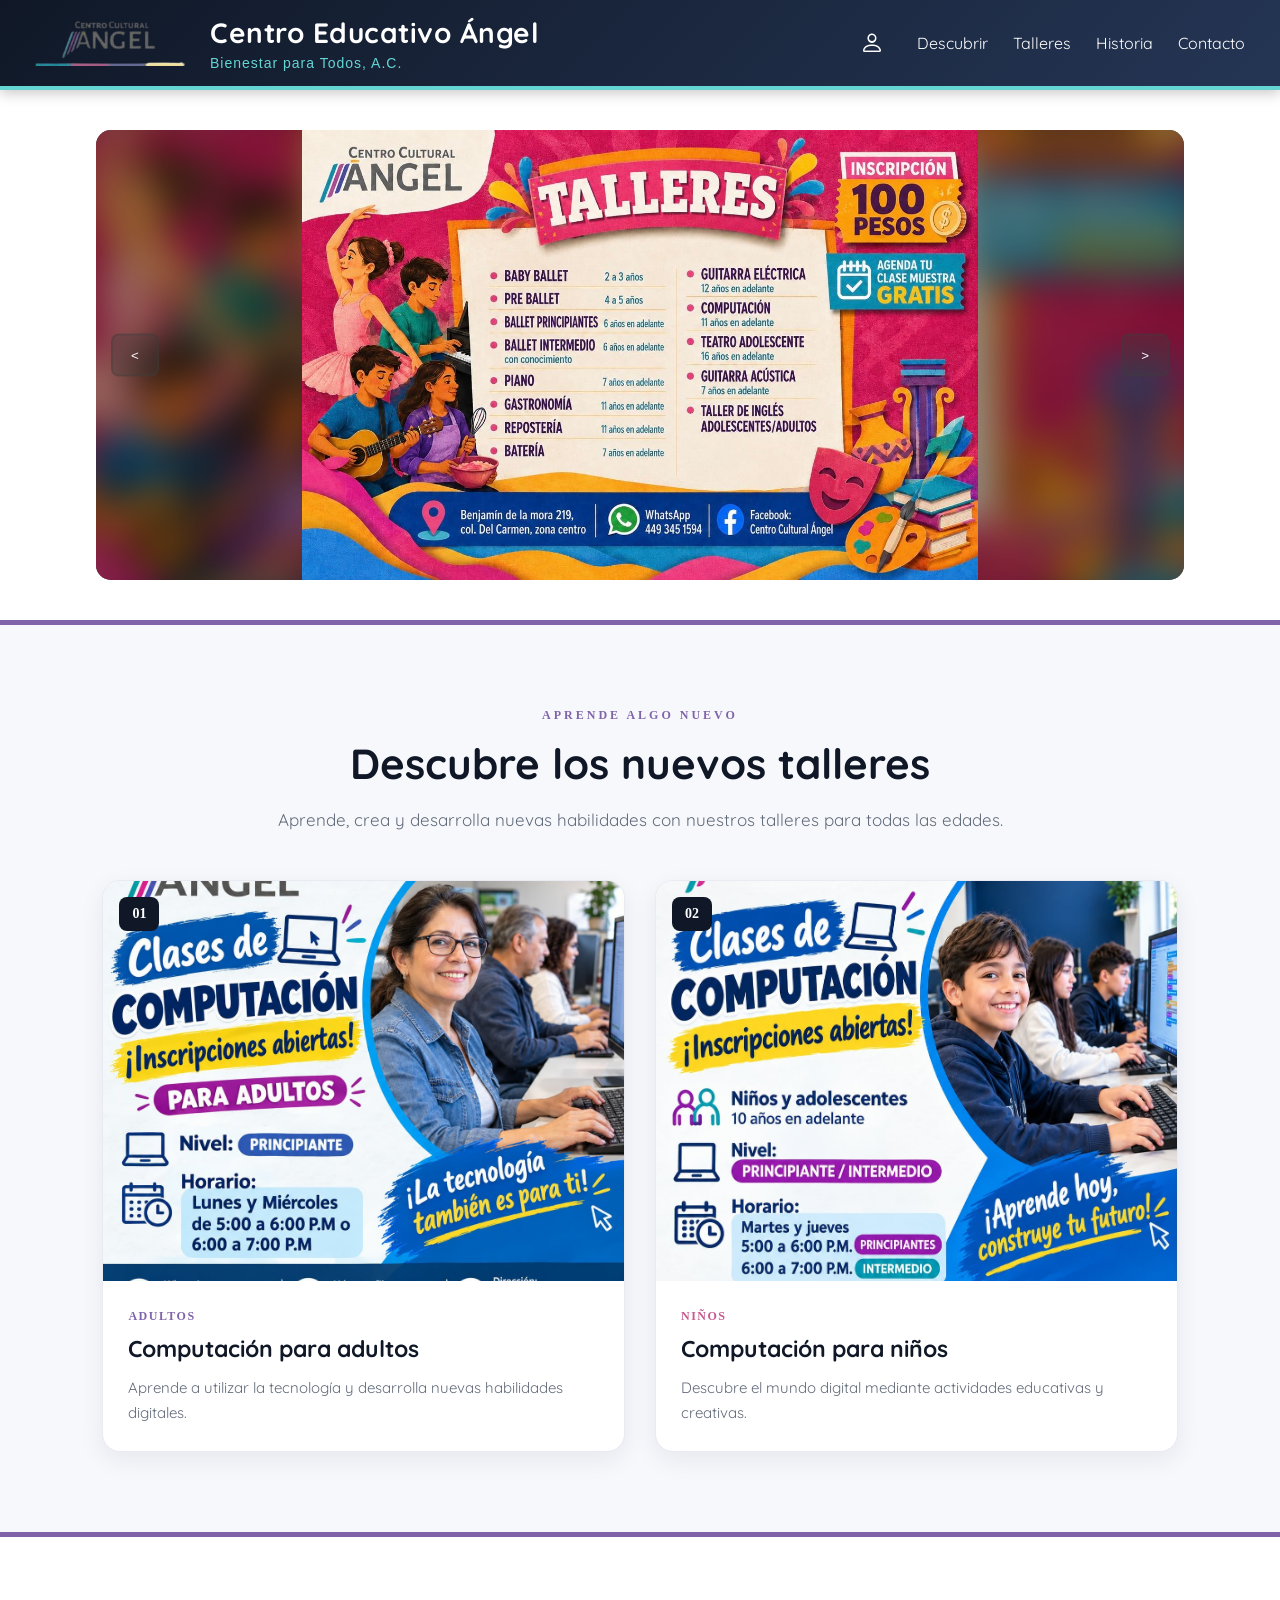
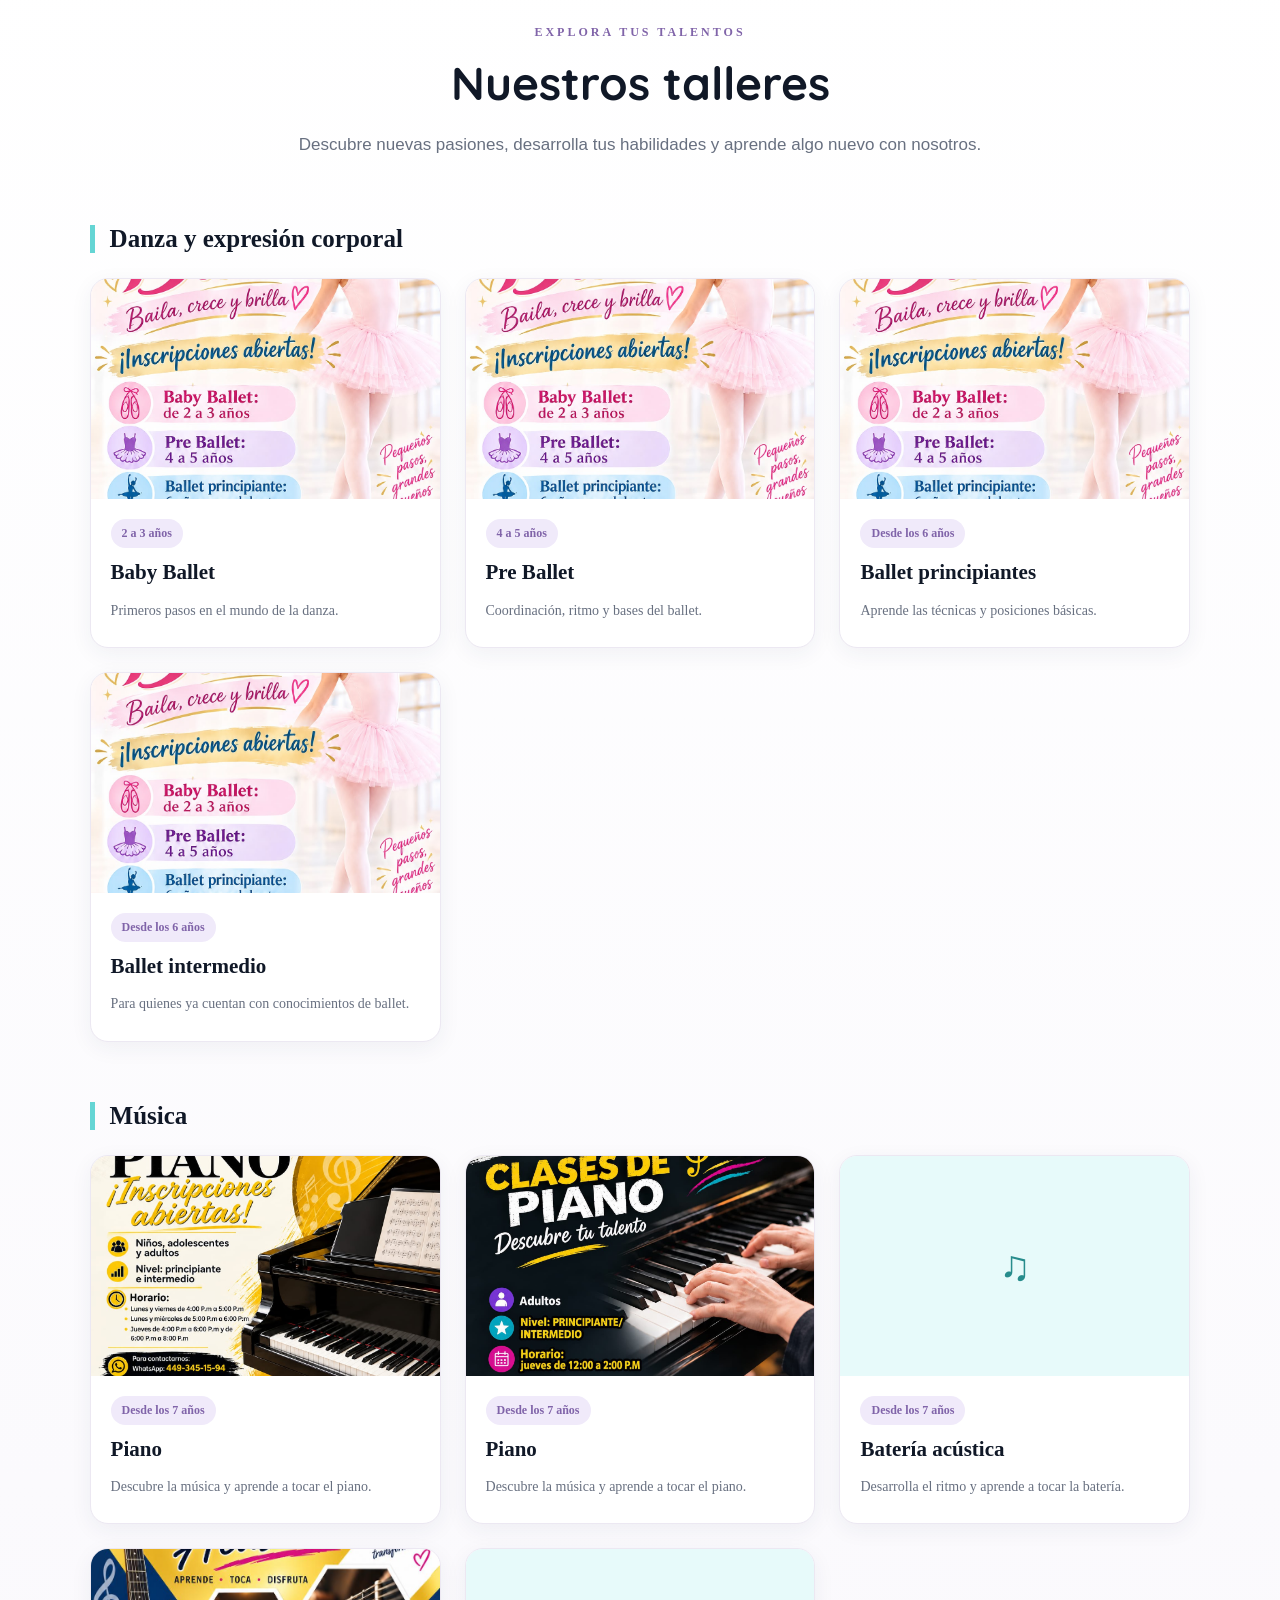
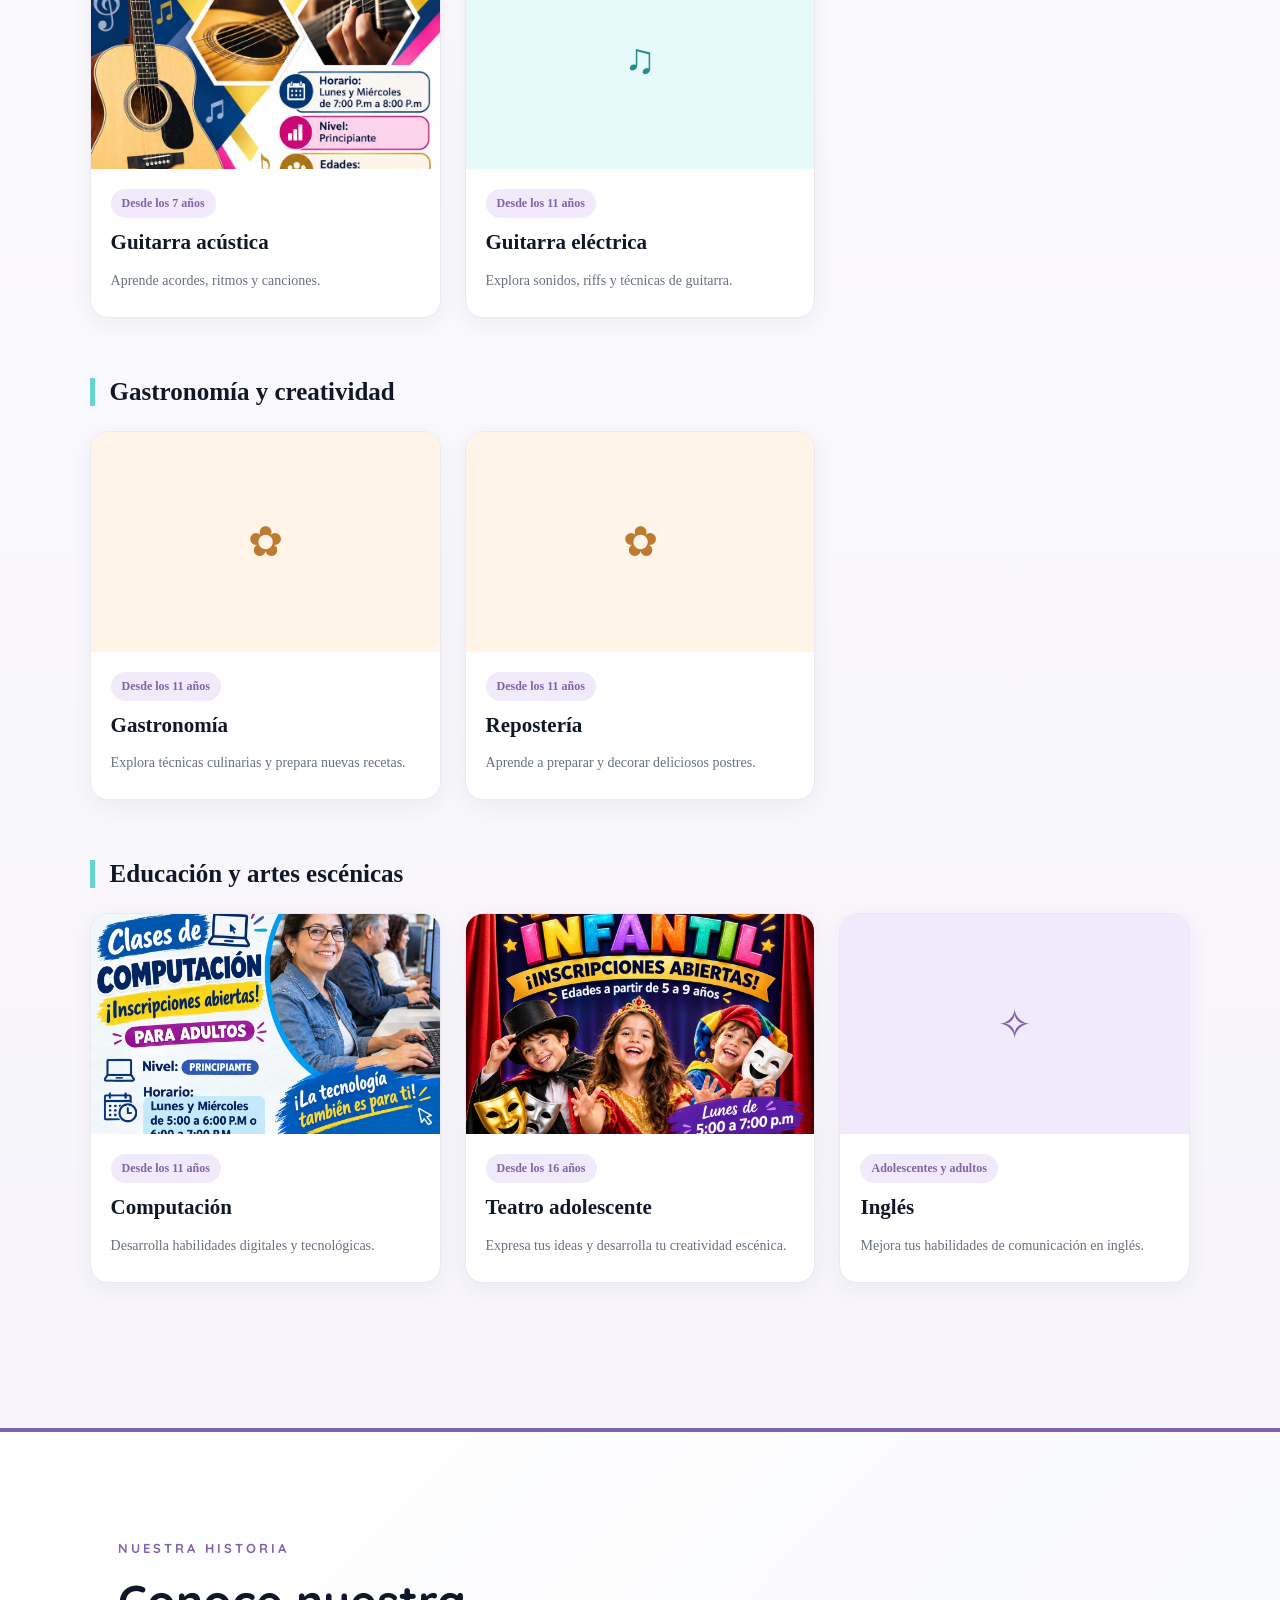
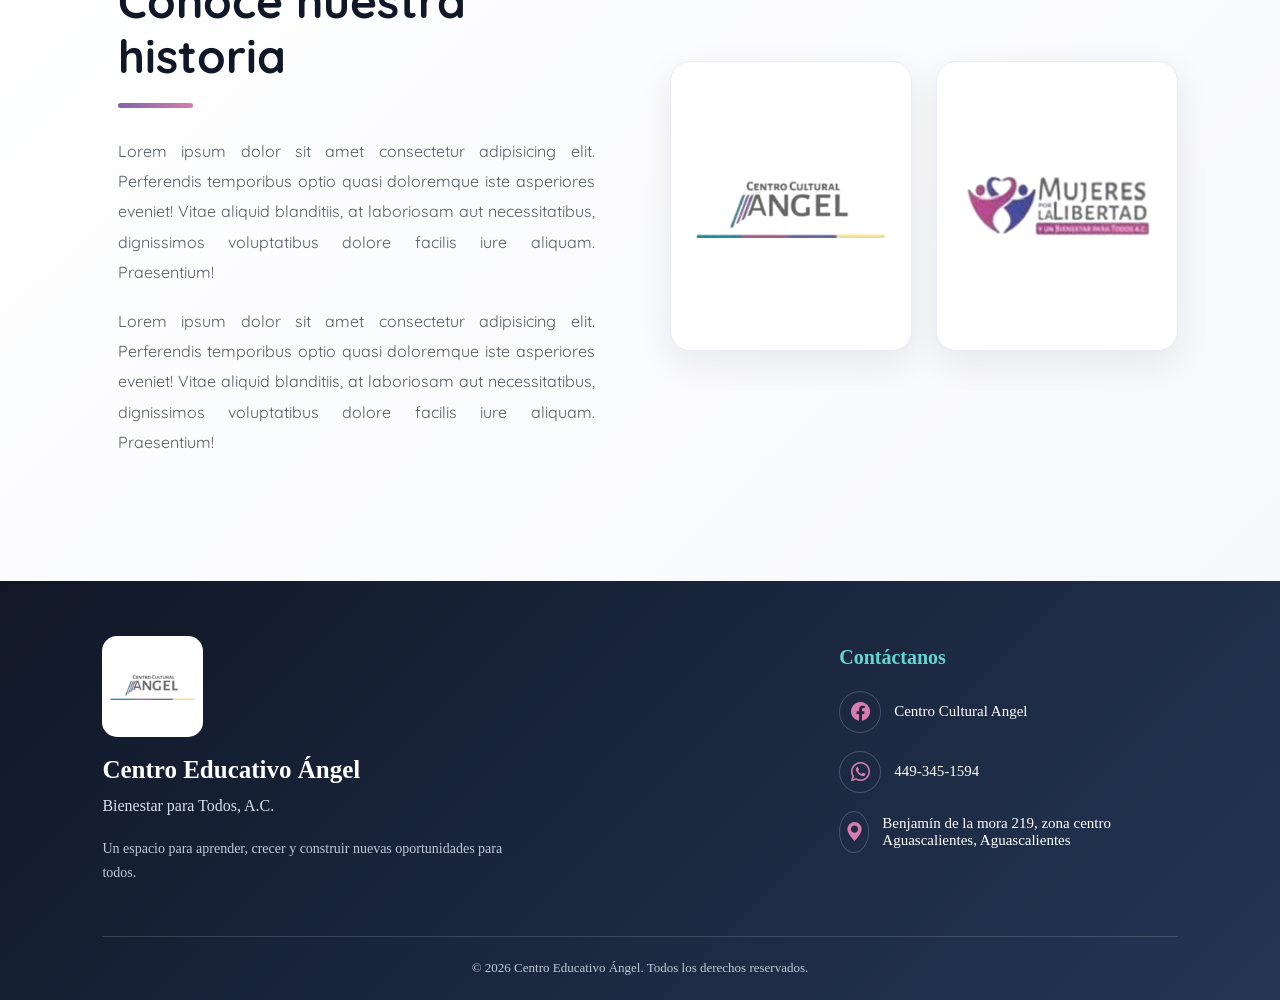
==== index.html @ 36d7d057 "Add files via upload" ====
<!DOCTYPE html>
<html lang="es">

<head>
    <meta charset="UTF-8">
    <meta name="viewport" content="width=device-width, initial-scale=1.0">

    <link rel="stylesheet" href="./styles/style.css">

    <!-- Fuente Quicksand -->
    <link rel="preconnect" href="https://fonts.googleapis.com">
    <link rel="preconnect" href="https://fonts.gstatic.com" crossorigin>
    <link href="https://fonts.googleapis.com/css2?family=Quicksand:wght@300..700&display=swap" rel="stylesheet">

    <!-- Icono de pestaña -->
    <link rel="icon" type="image/png" href="./assets/img/logo_1_ccarb.png">

    <!-- Bootstrap Icons -->
    <link rel="stylesheet" href="https://cdn.jsdelivr.net/npm/bootstrap-icons@1.11.3/font/bootstrap-icons.min.css">

    <title>Home</title>
</head>

<body>

    <!-- HEADER -->
    <header class="header">

        <!-- LOGO -->
        <div class="header-logo">
            <a href="#inicio">
                <img
                    src="./assets/img/logo_1_ccarb.png"
                    class="logo2"
                    alt="Logo Centro Educativo Ángel"
                >
            </a>
        </div>
        <div class="header-text">
            <h1>Centro Educativo Ángel</h1>
            <p>Bienestar para Todos, A.C.</p>
        </div>

        <!-- OPCIONES DEL HEADER -->
        <div class="options">

            <!-- MENÚ DE USUARIO -->
            <div class="user-menu">

                <a href="#" class="user-icon" aria-label="Menú de usuario">
                    <i class="bi bi-person"></i>
                </a>

                <div class="user-dropdown">
                    <b>¡Usa una sola cuenta!</b>

                    <p>
                        Accede a más información sobre futuros eventos y talleres.
                    </p>

                    <a href="./templates/login.html" class="user-btn">
                        Iniciar sesión
                    </a>

                    <a href="./templates/registro.html" class="user-btn register-btn">
                        Crear cuenta
                    </a>
                </div>

            </div>

            <!-- BOTÓN DEL MENÚ HAMBURGUESA -->
            <button
                class="menu-toggle"
                type="button"
                aria-label="Abrir menú"
                aria-expanded="false"
                aria-controls="nav-links"
            >
                <i class="bi bi-list"></i>
            </button>

            <!-- ENLACES DE NAVEGACIÓN -->
            <nav class="nav-links" id="nav-links">
                <a class="a" href="#descubrir">Descubrir</a>
                <a class="a" href="#talleres">Talleres</a>
                <a class="a" href="#historia">Historia</a>
                <a class="a" href="#contacto">Contacto</a>
            </nav>

        </div>

    </header>

    <!-- CONTENIDO PRINCIPAL -->
    <main id="inicio">

        <!-- CARRUSEL DE IMÁGENES -->
        <section id="gallery" aria-label="Galería de imágenes">

            <div class="gallery-container">

                <figure class="gallery-item">
                    <img src="./assets/img/main.jpeg" alt="Imagen principal">
                </figure>

                <figure class="gallery-item">
                    <img src="./assets/img/evento.jpeg" alt="Evento del Centro Educativo Ángel">
                </figure>

            </div>

            <!-- BOTONES DEL CARRUSEL -->
            <nav class="gallery-navigation" aria-label="Navegación del carrusel">
                <button class="nav-button prev-button" type="button" aria-label="Imagen anterior">
                    &lt;
                </button>

                <button class="nav-button next-button" type="button" aria-label="Imagen siguiente">
                    &gt;
                </button>
            </nav>
        </section>
        <!-- ====== DESCUBRIR ===== -->
        <section id="descubrir" class="talleres">
            <div class="talleres-header">
                <span class="talleres-etiqueta">APRENDE ALGO NUEVO</span>
                <h1>Descubre los nuevos talleres</h1>
                <p>
                    Aprende, crea y desarrolla nuevas habilidades
                    con nuestros talleres para todas las edades.
                </p>
            </div>

            <div class="talleres-container">

                <article class="taller-card">
                    <div class="taller-imagen">
                        <img
                            src="./assets/img/computacion_a.jpeg"
                            alt="Taller de computación para adultos"
                        >
                        <span class="taller-numero">01</span>
                    </div>

                    <div class="taller-info">
                        <span class="taller-categoria adultos">ADULTOS</span>
                        <h2>Computación para adultos</h2>
                        <p>
                            Aprende a utilizar la tecnología
                            y desarrolla nuevas habilidades digitales.
                        </p>
                    </div>
                </article>

                <article class="taller-card">
                    <div class="taller-imagen">
                        <img
                            src="./assets/img/computacion_n.jpeg"
                            alt="Taller de computación para niños"
                        >
                        <span class="taller-numero">02</span>
                    </div>

                    <div class="taller-info">
                        <span class="taller-categoria ninos">NIÑOS</span>
                        <h2>Computación para niños</h2>
                        <p>
                            Descubre el mundo digital mediante
                            actividades educativas y creativas.
                        </p>
                    </div>
                </article>

            </div>
        </section>


        
        <section id="talleres" class="seccion-talleres">

            <div class="talleres-titulo">
                <span class="talleres-etiqueta">EXPLORA TUS TALENTOS</span>
                <h1>Nuestros talleres</h1>
                <p>
                    Descubre nuevas pasiones, desarrolla tus habilidades
                    y aprende algo nuevo con nosotros.
                </p>
            </div>

            <!-- DANZA -->
            <div class="categoria-talleres">
                <h2 class="categoria-titulo">Danza y expresión corporal</h2>

                <div class="talleres-grid">

                    <article class="taller-item danza">
                        <img src="./assets/img/ballet.jpeg" alt="Ballet">
                        <span class="taller-edad">2 a 3 años</span>
                        <h3>Baby Ballet</h3>
                        <p>Primeros pasos en el mundo de la danza.</p>
                    </article>

                    <article class="taller-item danza">
                        <img src="./assets/img/ballet.jpeg" alt="Ballet">
                        <span class="taller-edad">4 a 5 años</span>
                        <h3>Pre Ballet</h3>
                        <p>Coordinación, ritmo y bases del ballet.</p>
                    </article>

                    <article class="taller-item danza">
                        <img src="./assets/img/ballet.jpeg" alt="Ballet">
                        <span class="taller-edad">Desde los 6 años</span>
                        <h3>Ballet principiantes</h3>
                        <p>Aprende las técnicas y posiciones básicas.</p>
                    </article>

                    <article class="taller-item danza">
                        <img src="./assets/img/ballet.jpeg" alt="Ballet">
                        <span class="taller-edad">Desde los 6 años</span>
                        <h3>Ballet intermedio</h3>
                        <p>Para quienes ya cuentan con conocimientos de ballet.</p>
                    </article>

                </div>
            </div>

            <!-- MÚSICA -->
            <div class="categoria-talleres">
                <h2 class="categoria-titulo">Música</h2>

                <div class="talleres-grid">

                    <article class="taller-item musica">
                        <img src="./assets/img/piano.jpeg" alt="Piano niños">
                        <span class="taller-edad">Desde los 7 años</span>
                        <h3>Piano</h3>
                        <p>Descubre la música y aprende a tocar el piano.</p>
                    </article>

                    <article class="taller-item musica">
                        <img src="./assets/img/piano_a.jpeg" alt="Piano adultos">
                        <span class="taller-edad">Desde los 7 años</span>
                        <h3>Piano</h3>
                        <p>Descubre la música y aprende a tocar el piano.</p>
                    </article>

                    <article class="taller-item musica">
                        <span class="taller-icono">♫</span>
                        <span class="taller-edad">Desde los 7 años</span>
                        <h3>Batería acústica</h3>
                        <p>Desarrolla el ritmo y aprende a tocar la batería.</p>
                    </article>

                    <article class="taller-item musica">
                        <img src="./assets/img/guitarra_A.jpeg" alt="">
                        <span class="taller-edad">Desde los 7 años</span>
                        <h3>Guitarra acústica</h3>
                        <p>Aprende acordes, ritmos y canciones.</p>
                    </article>

                    <article class="taller-item musica">
                        <span class="taller-icono">♫</span>
                        <span class="taller-edad">Desde los 11 años</span>
                        <h3>Guitarra eléctrica</h3>
                        <p>Explora sonidos, riffs y técnicas de guitarra.</p>
                    </article>

                </div>
            </div>

            <!-- GASTRONOMÍA -->
            <div class="categoria-talleres">
                <h2 class="categoria-titulo">Gastronomía y creatividad</h2>

                <div class="talleres-grid">

                    <article class="taller-item gastronomia">
                        <span class="taller-icono">✿</span>
                        <span class="taller-edad">Desde los 11 años</span>
                        <h3>Gastronomía</h3>
                        <p>Explora técnicas culinarias y prepara nuevas recetas.</p>
                    </article>

                    <article class="taller-item gastronomia">
                        <span class="taller-icono">✿</span>
                        <span class="taller-edad">Desde los 11 años</span>
                        <h3>Repostería</h3>
                        <p>Aprende a preparar y decorar deliciosos postres.</p>
                    </article>

                </div>
            </div>

            <!-- EDUCACIÓN Y ARTES ESCÉNICAS -->
            <div class="categoria-talleres">
                <h2 class="categoria-titulo">Educación y artes escénicas</h2>

                <div class="talleres-grid">

                    <article class="taller-item educacion">
                        <img src="./assets/img/computacion_a.jpeg" alt="">
                        <span class="taller-edad">Desde los 11 años</span>
                        <h3>Computación</h3>
                        <p>Desarrolla habilidades digitales y tecnológicas.</p>
                    </article>

                    <article class="taller-item educacion">
                        <img src="./assets/img/teatro_i.jpeg" alt="">
                        <span class="taller-edad">Desde los 16 años</span>
                        <h3>Teatro adolescente</h3>
                        <p>Expresa tus ideas y desarrolla tu creatividad escénica.</p>
                    </article>

                    <article class="taller-item educacion">
                        <span class="taller-icono">✧</span>
                        <span class="taller-edad">Adolescentes y adultos</span>
                        <h3>Inglés</h3>
                        <p>Mejora tus habilidades de comunicación en inglés.</p>
                    </article>

                </div>
            </div>

        </section>


                <!-- ====== HISTORIA ====== -->
        <section id="historia" class="historia">

            <div class="texto_historia">
                <span class="historia-etiqueta">NUESTRA HISTORIA</span>

                <h1>Conoce nuestra historia</h1>

                <p>
                    Lorem ipsum dolor sit amet consectetur adipisicing elit. 
                    Perferendis temporibus optio quasi doloremque iste asperiores eveniet! 
                    Vitae aliquid blanditiis, at laboriosam aut necessitatibus, dignissimos
                    voluptatibus dolore facilis iure aliquam. Praesentium!
                </p>

                <p>
                    Lorem ipsum dolor sit amet consectetur adipisicing elit. 
                    Perferendis temporibus optio quasi doloremque iste asperiores eveniet! 
                    Vitae aliquid blanditiis, at laboriosam aut necessitatibus, dignissimos
                    voluptatibus dolore facilis iure aliquam. Praesentium!
                </p>
            </div>

            <div class="imagenes_historia">
                <div class="historia-logo">
                    <img
                        src="./assets/img/logo_1_ccarb.png"
                        alt="Logotipo del Centro Educativo Ángel"
                    >
                </div>

                <div class="historia-logo">
                    <img
                        src="./assets/img/logo_2_ccarb.png"
                        alt="Segundo logotipo de la institución"
                    >
                </div>
            </div>

        </section>


    </main>

    <!-- ====== FOOTER / CONTACTO ====== -->
    <footer id="contacto" class="footer">

        <div class="footer-contenido">

            <!-- Información -->
            <div class="footer-info">
                <img
                    src="./assets/img/logo_1_ccarb.png"
                    alt="Logo Centro Educativo Ángel"
                    class="footer-logo"
                >

                <h2>Centro Educativo Ángel</h2>
                <p>Bienestar para Todos, A.C.</p>

                <p class="footer-descripcion">
                    Un espacio para aprender, crecer y construir
                    nuevas oportunidades para todos.
                </p>
            </div>

            <!-- Contacto -->
            <div class="footer-contacto">
                <h3>Contáctanos</h3>

                <a
                    href="https://www.facebook.com/profile.php?id=61572969947169"
                    target="_blank"
                    rel="noopener noreferrer"
                    class="footer-enlace"
                    aria-label="Facebook"
                >
                    <i class="bi bi-facebook"></i>
                    <span>Centro Cultural Angel</span>
                </a>

                <a
                    href="https://wa.me/524493451594"
                    target="_blank"
                    rel="noopener noreferrer"
                    class="footer-enlace"
                    aria-label="WhatsApp"
                >
                    <i class="bi bi-whatsapp"></i>
                    <span>449-345-1594</span>
                </a>

                <a
                    href="https://maps.app.goo.gl/JFkCZbtrLaKBmWuW6"
                    target="_blank"
                    rel="noopener noreferrer"
                    class="footer-enlace"
                    aria-label="Ubicación"
                >
                    <i class="bi bi-geo-alt-fill"></i>
                    <span>Benjamín de la mora 219, zona centro Aguascalientes, Aguascalientes</span>
                </a>
            </div>

        </div>

        <!-- Derechos reservados -->
        <div class="footer-inferior">
            <p>
                © 2026 Centro Educativo Ángel.
                Todos los derechos reservados.
            </p>
        </div>

    </footer>

    <script src="./js/main.js"></script>
</body>
</html>
---- styles/style.css ----
/* =========================
   RESET Y VARIABLES
========================= */
* {
    padding: 0;
    margin: 0;
}

:root {
    --azul-principal: #65d5d4;
    --blanco: #ffffff;
    --negro: #000000;
    --rosa-principal: #D77CAE;
    --morado-principal: #8064A9;
    --font_s: "Quicksand", Arial, sans-serif;
}

/* =========================
   HEADER Y LOGO
========================= */
.header {
    display: flex;
    align-items: center;
    gap: 25px;
    padding: 15px 35px;
    font-family: var(--font_s);
    background: linear-gradient(135deg, #101827, #243554);
    border-bottom: 4px solid var(--azul-principal);
    box-shadow: 0 4px 12px rgba(0, 0, 0, 0.2);
    position: relative;
    overflow: visible;
    z-index: 100;
}

.header-logo {
    display: flex;
    align-items: center;
}

.logo2 {
    width: 150px;
    max-width: 100%;
    height: auto;
    object-fit: contain;
}

.header-text {
    color: var(--blanco);
}

.header-text h1 {
    margin: 0;
    color: var(--blanco);
    font-family: var(--font_s);
    font-size: 28px;
    font-weight: 700;
    letter-spacing: 0.5px;
}

.header-text p {
    margin: 5px 0 0;
    color: var(--azul-principal);
    font-family: Arial, sans-serif;
    font-size: 14px;
    letter-spacing: 1px;
}

/* =========================
   NAVEGACIÓN
========================= */
.options {
    display: flex;
    align-items: center;
    gap: 25px;
    margin-left: auto;
    position: relative;
    font-family: var(--font_s);
}

.nav-links {
    display: flex;
    align-items: center;
    gap: 25px;
}

.options .a {
    position: relative;
    display: inline-block;
    color: var(--blanco);
    font-size: 16px;
    text-decoration: none;
    transition: color 0.3s ease, transform 0.3s ease;
}

.options .a::after {
    content: "";
    position: absolute;
    left: 50%;
    bottom: -5px;
    width: 0;
    height: 3px;
    border-radius: 5px;
    background-color: var(--rosa-principal);
    transform: translateX(-50%);
    transition: width 0.3s ease;
}

.options .a:hover {
    color: var(--rosa-principal);
    transform: translateY(-3px);
}

.options .a:hover::after {
    width: 100%;
}

/* =========================
   MENÚ DE USUARIO
========================= */
.bi-person {
    font-size: 24px;
}

.user-menu {
    position: relative;
    display: inline-block;
    flex-shrink: 0;
}

.user-icon {
    display: inline-flex;
    align-items: center;
    justify-content: center;
    padding: 8px;
    color: var(--blanco);
    font-size: 28px;
    text-decoration: none;
    transition: color 0.3s ease;
}

.user-icon:hover {
    color: var(--rosa-principal);
}

.user-dropdown {
    position: absolute;
    top: 100%;
    right: 0;
    z-index: 1000;
    display: flex;
    flex-direction: column;
    gap: 10px;
    width: 230px;
    padding: 15px;
    box-sizing: border-box;
    color: var(--negro);
    background-color: var(--blanco);
    border-radius: 12px;
    box-shadow: 0 8px 25px rgba(0, 0, 0, 0.2);
    opacity: 0;
    visibility: hidden;
    transform: translateY(10px);
    transition: opacity 0.25s ease, transform 0.25s ease, visibility 0.25s ease;
}

.user-dropdown p {
    font-size: 14px;
    line-height: 1.5;
}

.user-menu:hover .user-dropdown,
.user-menu:focus-within .user-dropdown {
    opacity: 1;
    visibility: visible;
    transform: translateY(0);
}

.user-dropdown .user-btn {
    display: block;
    padding: 10px;
    color: var(--blanco);
    background-color: var(--morado-principal);
    border: 2px solid var(--morado-principal);
    border-radius: 8px;
    font-size: 14px;
    text-align: center;
    text-decoration: none;
    transition: all 0.3s ease;
}

.user-dropdown .user-btn:hover {
    color: var(--morado-principal);
    background-color: var(--blanco);
}

.user-dropdown .register-btn {
    color: var(--rosa-principal);
    background-color: var(--blanco);
    border-color: var(--rosa-principal);
}

.user-dropdown .register-btn:hover {
    color: var(--blanco);
    background-color: var(--rosa-principal);
}

/* =========================
   BOTÓN HAMBURGUESA
========================= */
.menu-toggle {
    display: none;
    align-items: center;
    justify-content: center;
    padding: 5px;
    color: var(--blanco);
    background: transparent;
    border: none;
    font-size: 32px;
    line-height: 1;
    cursor: pointer;
}

.menu-toggle:hover {
    color: var(--rosa-principal);
}

/* =========================
   CARRUSEL
========================= */
#gallery {
    position: relative;
    width: 85%;
    max-width: 1100px;
    height: 450px;
    margin: 40px auto;
    overflow: hidden;
    background: #111;
    border-radius: 15px;
}

.gallery-container {
    display: flex;
    height: 100%;
    transition: transform 0.5s ease-in-out;
}

.gallery-item {
    position: relative;
    display: flex;
    flex: 0 0 100%;
    align-items: center;
    justify-content: center;
    min-width: 0;
    height: 100%;
    margin: 0;
    overflow: hidden;
    isolation: isolate;
}

.gallery-item::before {
    content: "";
    position: absolute;
    inset: -20px;
    z-index: -2;
    background-image: var(--gallery-bg);
    background-position: center;
    background-size: cover;
    background-repeat: no-repeat;
    filter: blur(18px);
    opacity: 0.75;
    transform: scale(1.05);
}

.gallery-item::after {
    content: "";
    position: absolute;
    inset: 0;
    z-index: -1;
    background: rgba(0, 0, 0, 0.2);
}

.gallery-item img {
    position: relative;
    z-index: 0;
    display: block;
    width: 100%;
    height: 100%;
    object-fit: contain;
}

.gallery-item figcaption {
    position: absolute;
    bottom: 0;
    left: 0;
    z-index: 1;
    width: 100%;
    padding: 20px;
    box-sizing: border-box;
    color: var(--blanco);
    background: linear-gradient(transparent, rgba(0, 0, 0, 0.8));
    font-size: 18px;
}

.gallery-navigation {
    position: absolute;
    top: 50%;
    left: 0;
    z-index: 2;
    display: flex;
    align-items: center;
    justify-content: space-between;
    width: 100%;
    padding: 0 15px;
    box-sizing: border-box;
    transform: translateY(-50%);
    pointer-events: none;
}

.nav-button {
    padding: 12px 18px;
    color: var(--blanco);
    background-color: #3e3e3e54;
    border: 2px solid #3e3e3e54;
    border-radius: 8px;
    cursor: pointer;
    pointer-events: auto;
    transition: background-color 0.3s ease;
}

.nav-button:hover {
    background-color: #89888854;
}


/* =========================
   DESCUBRIR: TALLERES DESTACADOS
========================= */
#descubrir.talleres {
    padding: 80px 8%;
    background: #f7f8fc;
    border-top: 5px solid var(--morado-principal);
}

#descubrir .talleres-header {
    max-width: 750px;
    margin: 0 auto 45px;
    text-align: center;
}

.talleres-etiqueta {
    display: inline-block;
    margin-bottom: 12px;
    color: var(--morado-principal);
    font-size: 20px;
    font-weight: 700;
    letter-spacing: 3px;
}

#descubrir .talleres-header h1 {
    margin: 0 0 16px;
    color: #101827;
    font-family: var(--font_s);
    font-size: clamp(28px, 4vw, 42px);
}

#descubrir .talleres-header p {
    margin: 0;
    color: #626b7a;
    font-family: var(--font_s);
    font-size: 17px;
    line-height: 1.7;
}

#descubrir .talleres-container {
    display: grid;
    grid-template-columns: repeat(2, minmax(0, 1fr));
    gap: 30px;
    max-width: 1100px;
    margin: 0 auto;
}

#descubrir .taller-card {
    overflow: hidden;
    background: #ffffff;
    border: 1px solid #e9eaf2;
    border-radius: 18px;
    box-shadow: 0 8px 25px rgba(16, 24, 39, 0.07);
    transition: transform 0.3s ease, box-shadow 0.3s ease;
}

#descubrir .taller-card:hover {
    transform: translateY(-8px);
    box-shadow: 0 16px 35px rgba(16, 24, 39, 0.13);
}

#descubrir .taller-imagen {
    position: relative;
    height: 400px;
    overflow: hidden;
    background: #e8eaf0;
}

#descubrir .taller-imagen img {
    display: block;
    width: 100%;
    height: 100%;
    object-fit: cover;
    transition: transform 0.5s ease;
}

#descubrir .taller-card:hover .taller-imagen img {
    transform: scale(1.06);
}

#descubrir .taller-numero {
    position: absolute;
    top: 16px;
    left: 16px;
    padding: 9px 13px;
    color: #ffffff;
    background: #101827;
    border-radius: 8px;
    font-size: 14px;
    font-weight: 700;
}

#descubrir .taller-info {
    padding: 25px;
}

#descubrir .taller-categoria {
    display: inline-block;
    margin-bottom: 10px;
    font-size: 12px;
    font-weight: 700;
    letter-spacing: 1.5px;
}

#descubrir .taller-categoria.adultos {
    color: var(--morado-principal);
}

#descubrir .taller-categoria.ninos {
    color: #c45c91;
}

#descubrir .taller-info h2 {
    margin: 0 0 12px;
    color: #101827;
    font-family: var(--font_s);
    font-size: 23px;
}

#descubrir .taller-info p {
    margin: 0;
    color: #626b7a;
    font-family: var(--font_s);
    font-size: 15px;
    line-height: 1.7;
}

/* =========================
   HISTORIA
========================= */
.historia {
    display: flex;
    color: var(--negro);
    font-family: var(--font_s);
    border-top: 5px solid var(--morado-principal);
}

.texto_historia {
    margin: 3%;
}

/* =========================
   TALLERES
========================= */
.seccion-talleres {
    padding: 85px 7%;
    background: linear-gradient(180deg, #ffffff, #f7f5fb);
    border-top: 5px solid var(--morado-principal);
}

.talleres-titulo {
    max-width: 750px;
    margin: 0 auto 65px;
    text-align: center;
}

.talleres-etiqueta {
    display: inline-block;
    margin-bottom: 14px;
    color: var(--morado-principal);
    font-size: 12px;
    font-weight: 700;
    letter-spacing: 3px;
}

.talleres-titulo h1 {
    margin: 0 0 18px;
    color: #101827;
    font-size: clamp(32px, 4vw, 46px);
    font-family: var(--font_s);
}

.talleres-titulo p {
    color: #687080;
    font-size: 17px;
    line-height: 1.8;
    font-family: Arial, Helvetica, sans-serif;
}

.categoria-talleres {
    max-width: 1200px;
    margin: 0 auto 60px;
}

.categoria-titulo {
    margin: 0 0 25px;
    padding-left: 15px;
    color: #101827;
    border-left: 5px solid var(--azul-principal);
    font-size: 25px;
}

.talleres-grid {
    display: grid;
    grid-template-columns: repeat(3, minmax(0, 1fr));
    gap: 24px;
    align-items: stretch;
}

.taller-item {
    position: relative;
    display: flex;
    flex-direction: column;
    min-width: 0;
    overflow: hidden;
    background: var(--blanco);
    border: 1px solid #ece8f2;
    border-radius: 18px;
    box-shadow: 0 6px 22px rgba(36, 53, 84, 0.06);
    transition: transform 0.3s ease, box-shadow 0.3s ease, border-color 0.3s ease;
}

.taller-item:hover {
    border-color: var(--azul-principal);
    box-shadow: 0 14px 30px rgba(36, 53, 84, 0.12);
    transform: translateY(-6px);
}

.taller-item img {
    display: block;
    flex-shrink: 0;
    width: 100%;
    height: 220px;
    object-fit: cover;
    object-position: center;
}

.taller-icono {
    display: flex;
    align-items: center;
    justify-content: center;
    flex-shrink: 0;
    width: 100%;
    height: 220px;
    margin: 0;
    color: #278c8c;
    background: #e7fafa;
    border-radius: 0;
    font-size: 42px;
}

.taller-edad {
    align-self: flex-start;
    display: inline-block;
    margin: 20px 20px 10px;
    padding: 7px 11px;
    color: var(--morado-principal);
    background: #f0eafa;
    border-radius: 30px;
    font-size: 12px;
    font-weight: 700;
}

.taller-item h3 {
    margin: 0 20px 10px;
    color: #101827;
    font-size: 21px;
    line-height: 1.4;
}

.taller-item p {
    margin: 0 20px 24px;
    color: #687080;
    font-size: 14px;
    line-height: 1.8;
}

.danza .taller-icono {
    color: #c45c91;
    background: #fff0f6;
}

.musica .taller-icono {
    color: #278c8c;
    background: #e7fafa;
}

.gastronomia .taller-icono {
    color: #bd7b32;
    background: #fff4e7;
}

.educacion .taller-icono {
    color: var(--morado-principal);
    background: #f0eafa;
}

/* ========================================
   SECCIÓN HISTORIA
======================================== */

.historia {
    display: grid;
    grid-template-columns: 1fr 1fr;
    align-items: center;
    gap: 60px;

    padding: 90px 8%;

    background: linear-gradient(
        135deg,
        #ffffff 0%,
        #f7f8fc 100%
    );

    border-top: 4px solid var(--morado-principal);
    overflow: hidden;
}

/* TEXTO */

.texto_historia {
    max-width: 600px;
}

.historia-etiqueta {
    display: inline-block;
    margin-bottom: 18px;

    color: var(--morado-principal);
    font-size: 13px;
    font-weight: 700;
    letter-spacing: 3px;
    text-transform: uppercase;
}

.texto_historia h1 {
    position: relative;
    margin: 0 0 28px;

    color: #101827;
    font-size: clamp(30px, 4vw, 46px);
    font-weight: 700;
    line-height: 1.2;
}

.texto_historia h1::after {
    content: "";
    display: block;

    width: 75px;
    height: 5px;

    margin-top: 18px;

    background: linear-gradient(
        90deg,
        var(--morado-principal),
        var(--rosa-principal)
    );

    border-radius: 10px;
}

.texto_historia p {
    margin: 0 0 18px;

    color: #555b68;
    font-size: 16px;
    line-height: 1.9;
    text-align: justify;
}

/* IMÁGENES Y LOGOTIPOS */

.imagenes_historia {
    display: grid;
    grid-template-columns: repeat(2, minmax(0, 1fr));
    align-items: center;
    gap: 24px;

    width: 100%;
}

.historia-logo {
    display: flex;
    align-items: center;
    justify-content: center;

    min-height: 240px;
    padding: 24px;

    background-color: #ffffff;
    border: 1px solid #eceaf3;
    border-radius: 20px;

    box-shadow: 0 12px 35px rgba(16, 24, 39, 0.08);

    transition:
        transform 0.3s ease,
        box-shadow 0.3s ease;
}

.historia-logo:hover {
    transform: translateY(-6px);

    box-shadow: 0 18px 40px rgba(16, 24, 39, 0.13);
}

.historia-logo img {
    display: block;

    width: 100%;
    max-width: 190px;
    max-height: 200px;
    height: auto;

    object-fit: contain;
}


/* ========================================
   FOOTER / CONTACTO
======================================== */

.footer {
    background: linear-gradient(
        135deg,
        #101827,
        #243554
    );

    color: #ffffff;
    padding: 55px 8% 0;
}

/* Contenido principal */

.footer-contenido {
    display: grid;
    grid-template-columns: 2fr 1fr;
    gap: 60px;

    max-width: 1200px;
    margin: 0 auto;
    padding-bottom: 40px;
}

/* Información de la institución */

.footer-info {
    max-width: 480px;
}

.footer-logo {
    width: 85px;
    height: 85px;
    object-fit: contain;
    margin-bottom: 15px;

    background: #ffffff;
    border-radius: 15px;
    padding: 8px;
}

.footer-info h2 {
    margin: 0 0 8px;
    font-size: 25px;
    font-weight: 700;
}

.footer-info > p {
    margin: 0 0 12px;
    color: #d8e0ef;
    line-height: 1.7;
}

.footer-info .footer-descripcion {
    max-width: 400px;
    margin-top: 18px;
    color: #bfc9da;
    font-size: 14px;
}

/* Enlaces de contacto */

.footer-contacto h3 {
    margin: 10px 0 22px;
    font-size: 20px;
    color: var(--azul-principal);
}

.footer-enlace {
    display: flex;
    align-items: center;
    gap: 13px;

    width: fit-content;
    margin-bottom: 18px;

    color: #ffffff;
    text-decoration: none;
    font-size: 15px;

    transition:
        color 0.3s ease,
        transform 0.3s ease;
}

.footer-enlace i {
    display: flex;
    align-items: center;
    justify-content: center;

    width: 40px;
    height: 40px;

    border: 1px solid rgba(255, 255, 255, 0.2);
    border-radius: 50%;

    color: var(--rosa-principal);
    font-size: 19px;

    transition:
        background 0.3s ease,
        color 0.3s ease;
}

.footer-enlace:hover {
    color: var(--azul-principal);
    transform: translateX(5px);
}

.footer-enlace:hover i {
    background: var(--morado-principal);
    color: #ffffff;
}

/* Franja inferior */

.footer-inferior {
    border-top: 1px solid rgba(255, 255, 255, 0.15);
    padding: 20px 0;
    text-align: center;
}

.footer-inferior p {
    margin: 0;
    color: #bfc9da;
    font-size: 13px;
    line-height: 1.7;
}



/* =========================
   TABLET
========================= */
@media (max-width: 950px) {

    /* TALLERES */
    .seccion-talleres {
        padding: 70px 5%;
    }

    .talleres-grid {
        grid-template-columns: repeat(2, minmax(0, 1fr));
    }

    /* HISTORIA */
    .historia {
        gap: 35px;
        padding: 70px 6%;
    }

    .imagenes_historia {
        gap: 15px;
    }

    .historia-logo {
        min-height: 190px;
        padding: 18px;
    }

    .historia-logo img {
        max-height: 155px;
    }

    /* DESCUBRIR */
    #descubrir .talleres-container {
        gap: 22px;
    }

    #descubrir .taller-imagen {
        height: 300px;
    }

    #descubrir .taller-info {
        padding: 22px;
    }
}


/* =========================
   CELULARES
========================= */
@media (max-width: 600px) {

    /* ENCABEZADO */
    .header {
        flex-wrap: wrap;
        gap: 10px;
        padding: 12px 20px;
    }

    .logo2 {
        width: 110px;
    }

    .header-text h1 {
        font-size: 22px;
    }

    .header-text p {
        font-size: 12px;
    }

    .options {
        position: relative;
        display: flex;
        align-items: center;
        justify-content: space-between;
        flex-wrap: nowrap;
        gap: 0;
        width: 100%;
        margin-left: 0;
    }

    .user-menu {
        order: 1;
        margin-right: auto;
    }

    .user-icon {
        padding: 6px;
    }

    .menu-toggle {
        display: inline-flex;
        order: 2;
        margin-left: auto;
    }

    .nav-links {
        position: absolute;
        top: calc(100% + 12px);
        right: 0;
        z-index: 1001;
        display: none;
        flex-direction: column;
        align-items: stretch;
        gap: 0;
        width: 220px;
        max-width: 85vw;
        padding: 12px;
        box-sizing: border-box;
        background: linear-gradient(135deg, #101827, #243554);
        border: 1px solid var(--azul-principal);
        border-radius: 12px;
        box-shadow: 0 8px 25px rgba(0, 0, 0, 0.3);
    }

    .nav-links.active {
        display: flex;
    }

    .nav-links .a {
        display: block;
        padding: 12px;
        font-size: 14px;
    }

    .nav-links .a::after {
        display: none;
    }

    .nav-links .a:hover {
        color: var(--rosa-principal);
        background: rgba(255, 255, 255, 0.06);
        border-radius: 6px;
        transform: none;
    }

    .user-dropdown {
        right: auto;
        left: 0;
        width: 220px;
        max-width: 80vw;
    }


    /* GALERÍA */
    #gallery {
        width: 95%;
        height: 300px;
        margin: 25px auto;
    }

    .gallery-item figcaption {
        padding: 12px;
        font-size: 14px;
    }

    .nav-button {
        padding: 8px 12px;
        font-size: 12px;
    }


    /* DESCUBRIR */
    #descubrir.talleres {
        width: 100%;
        padding: 45px 18px;
        box-sizing: border-box;
        overflow: hidden;
    }

    #descubrir .talleres-header {
        width: 100%;
        margin: 0 auto 30px;
        text-align: center;
    }

    #descubrir .talleres-header h1 {
        font-size: 28px;
        line-height: 1.25;
        margin: 12px 0 16px;
        overflow-wrap: break-word;
    }

    #descubrir .talleres-header p {
        max-width: 360px;
        margin: 0 auto;
        font-size: 14px;
        line-height: 1.7;
    }

    #descubrir .talleres-etiqueta {
        font-size: 11px;
        letter-spacing: 2px;
    }

    #descubrir .talleres-container {
        display: grid;
        grid-template-columns: minmax(0, 1fr);
        gap: 24px;
        width: 100%;
        max-width: 420px;
        margin: 0 auto;
    }

    #descubrir .taller-card {
        width: 100%;
        min-width: 0;
        margin: 0;
        box-sizing: border-box;
        border-radius: 16px;
        overflow: hidden;
    }

    #descubrir .taller-imagen {
        position: relative;
        width: 100%;
        height: auto;
        aspect-ratio: 16 / 10;
        overflow: hidden;
    }

    #descubrir .taller-imagen img {
        display: block;
        width: 100%;
        height: 100%;
        object-fit: cover;
    }

    #descubrir .taller-numero {
        font-size: 14px;
    }

    #descubrir .taller-info {
        padding: 22px 20px;
        box-sizing: border-box;
    }

    #descubrir .taller-info h2 {
        margin: 12px 0;
        font-size: 21px;
        line-height: 1.35;
        overflow-wrap: break-word;
    }

    #descubrir .taller-info p {
        margin: 0;
        font-size: 14px;
        line-height: 1.7;
    }


    /* TALLERES */
    .seccion-talleres {
        padding: 55px 6%;
    }

    .talleres-titulo {
        margin-bottom: 35px;
    }

    .talleres-titulo p {
        font-size: 15px;
    }

    .categoria-talleres {
        margin-bottom: 35px;
    }

    .categoria-titulo {
        font-size: 21px;
    }

    .talleres-grid {
        grid-template-columns: minmax(0, 1fr);
        gap: 18px;
    }

    .taller-item img,
    .taller-item .taller-icono {
        height: 240px;
    }


    /* HISTORIA */
    .historia {
        grid-template-columns: minmax(0, 1fr);
        gap: 30px;
        padding: 50px 6%;
        box-sizing: border-box;
    }

    .texto_historia {
        max-width: 100%;
        min-width: 0;
    }

    .texto_historia h1 {
        font-size: 32px;
        line-height: 1.25;
    }

    .texto_historia p {
        font-size: 15px;
        line-height: 1.8;
        text-align: left;
    }

    .imagenes_historia {
        grid-template-columns: repeat(2, minmax(0, 1fr));
        gap: 12px;
        min-width: 0;
    }

    .historia-logo {
        min-width: 0;
        min-height: 140px;
        padding: 12px;
        border-radius: 14px;
        box-sizing: border-box;
    }

    .historia-logo img {
        width: 100%;
        max-height: 125px;
        object-fit: contain;
    }


    /* FOOTER */
    .footer {
        padding: 40px 6% 0;
        box-sizing: border-box;
    }

    .footer-contenido {
        grid-template-columns: minmax(0, 1fr);
        gap: 30px;
        padding-bottom: 30px;
    }

    .footer-info {
        max-width: 100%;
        min-width: 0;
    }

    .footer-info h2 {
        font-size: 22px;
    }

    .footer-contacto h3 {
        margin-top: 0;
    }

    .footer-inferior p {
        font-size: 12px;
    }
}


/* =========================
   CELULARES PEQUEÑOS
========================= */
@media (max-width: 380px) {

    /* ENCABEZADO */
    .header {
        gap: 8px;
        padding: 10px;
    }

    .logo2 {
        width: 75px;
    }

    .header-text h1 {
        font-size: 18px;
    }

    .header-text p {
        font-size: 10px;
        letter-spacing: 0.5px;
    }


    /* DESCUBRIR */
    #descubrir.talleres {
        padding: 38px 14px;
    }

    #descubrir .talleres-header h1 {
        font-size: 25px;
    }

    #descubrir .taller-imagen {
        aspect-ratio: 4 / 3;
    }

    #descubrir .taller-info {
        padding: 18px 16px;
    }

    #descubrir .taller-info h2 {
        font-size: 19px;
    }


    /* HISTORIA */
    .historia {
        padding: 45px 5%;
    }

    .texto_historia h1 {
        font-size: 27px;
    }

    .historia-etiqueta {
        font-size: 11px;
        letter-spacing: 2px;
    }

    .imagenes_historia {
        gap: 8px;
    }

    .historia-logo {
        min-height: 120px;
        padding: 8px;
    }

    .historia-logo img {
        max-height: 100px;
    }


    /* FOOTER */
    .footer {
        padding-right: 5%;
        padding-left: 5%;
    }

    .footer-logo {
        width: 70px;
        height: 70px;
    }

    .footer-info h2 {
        font-size: 20px;
    }
}
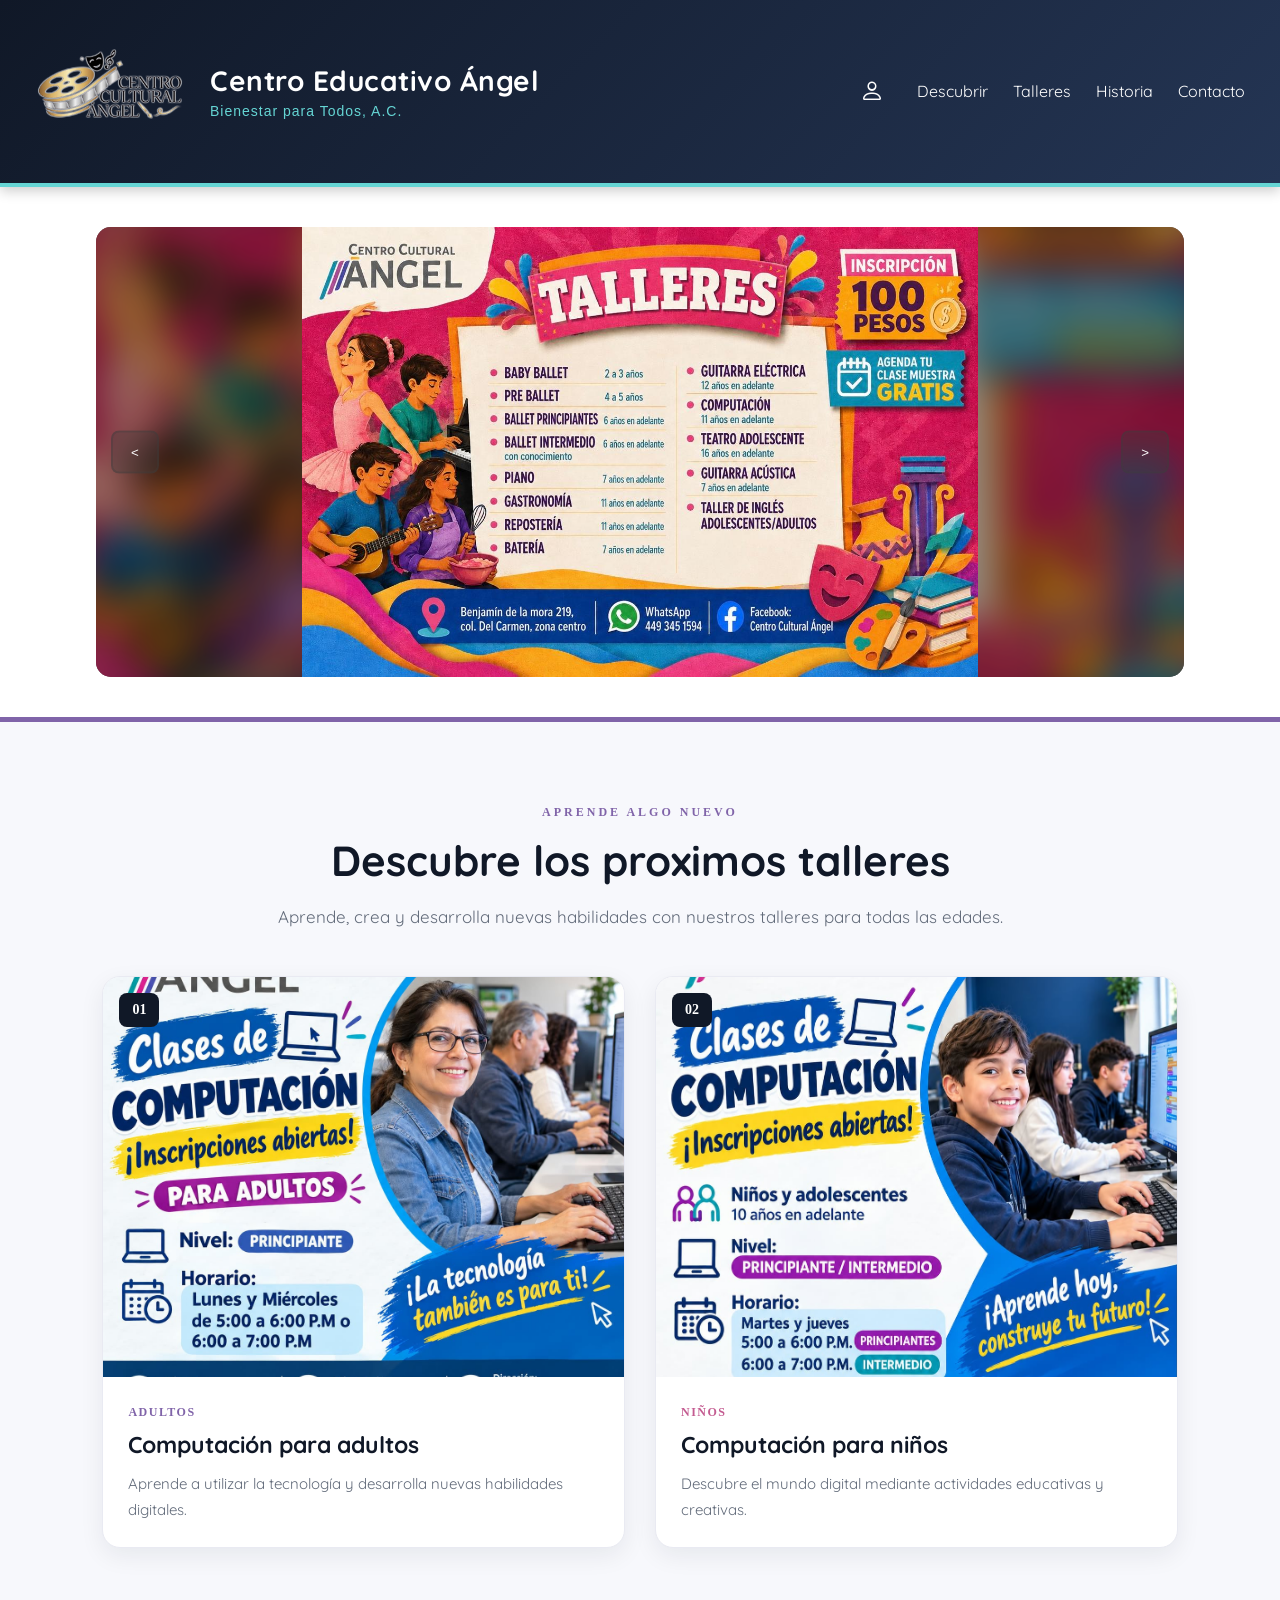
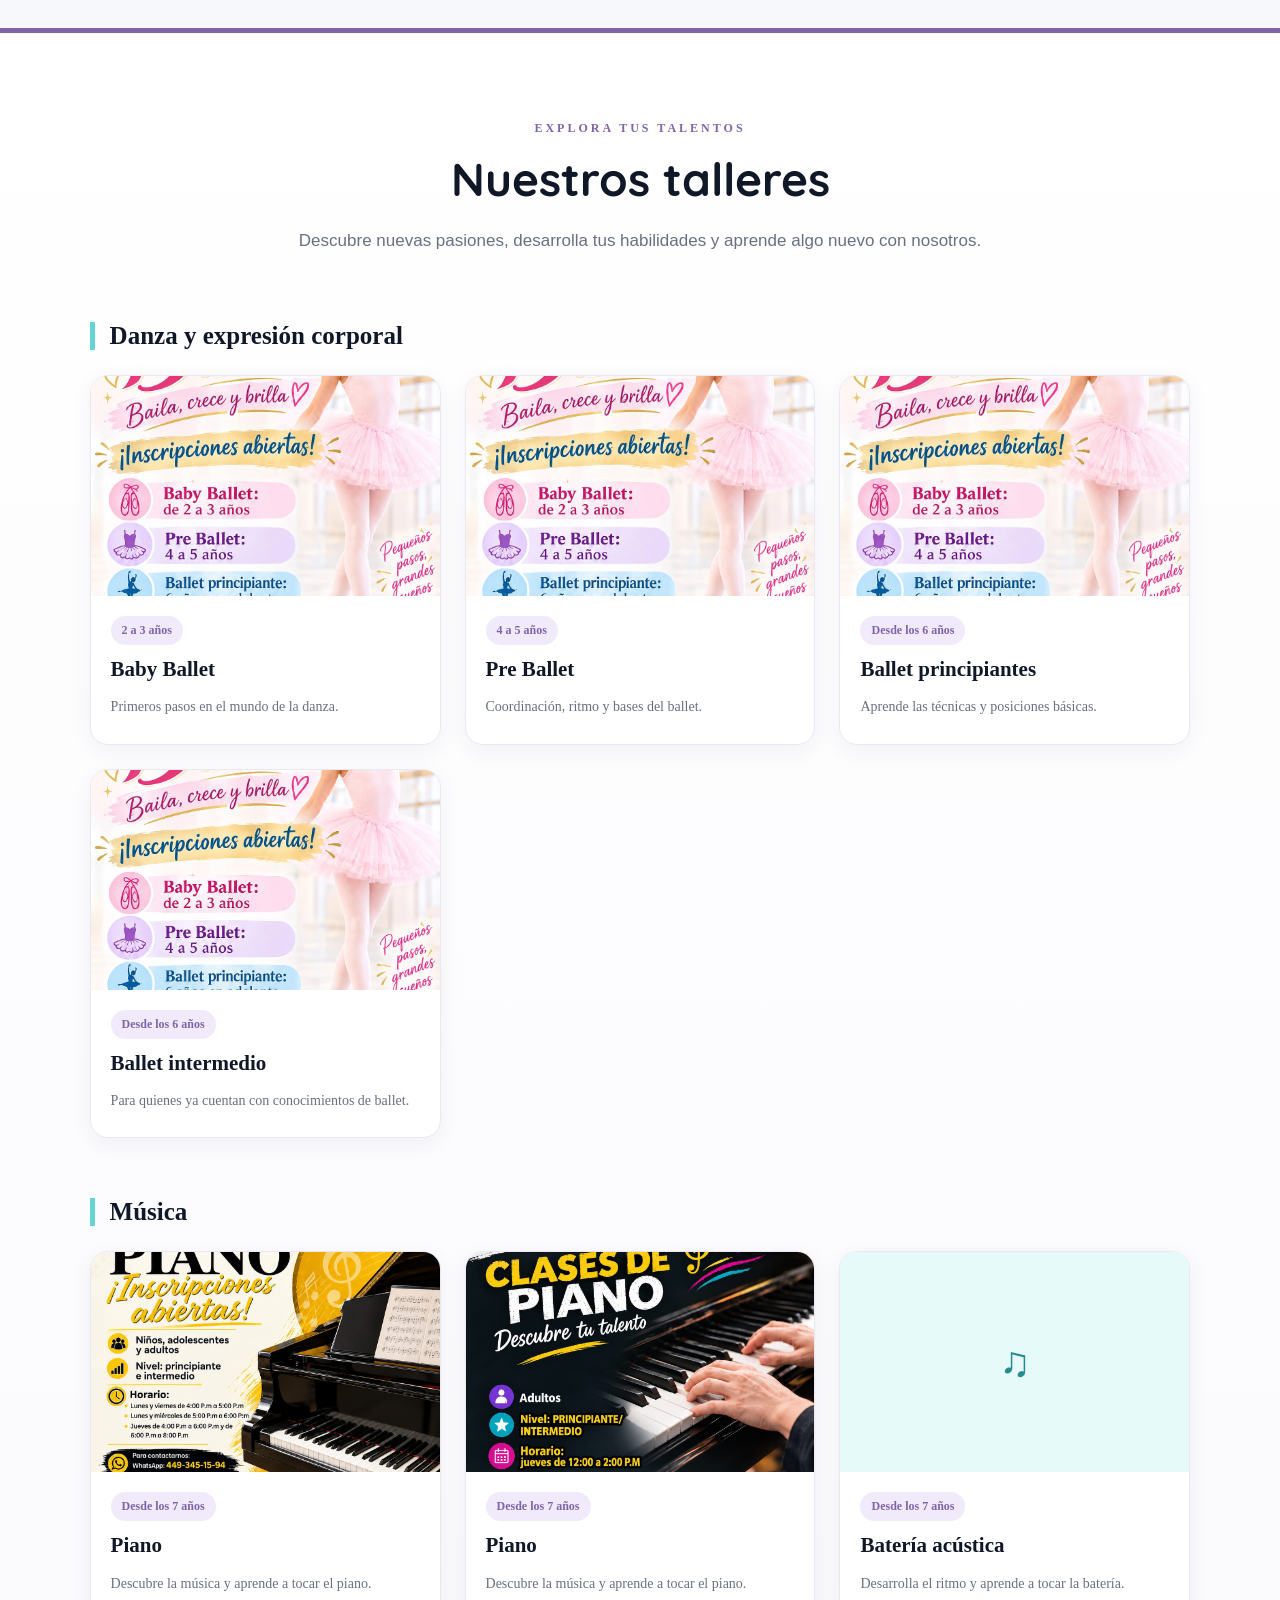
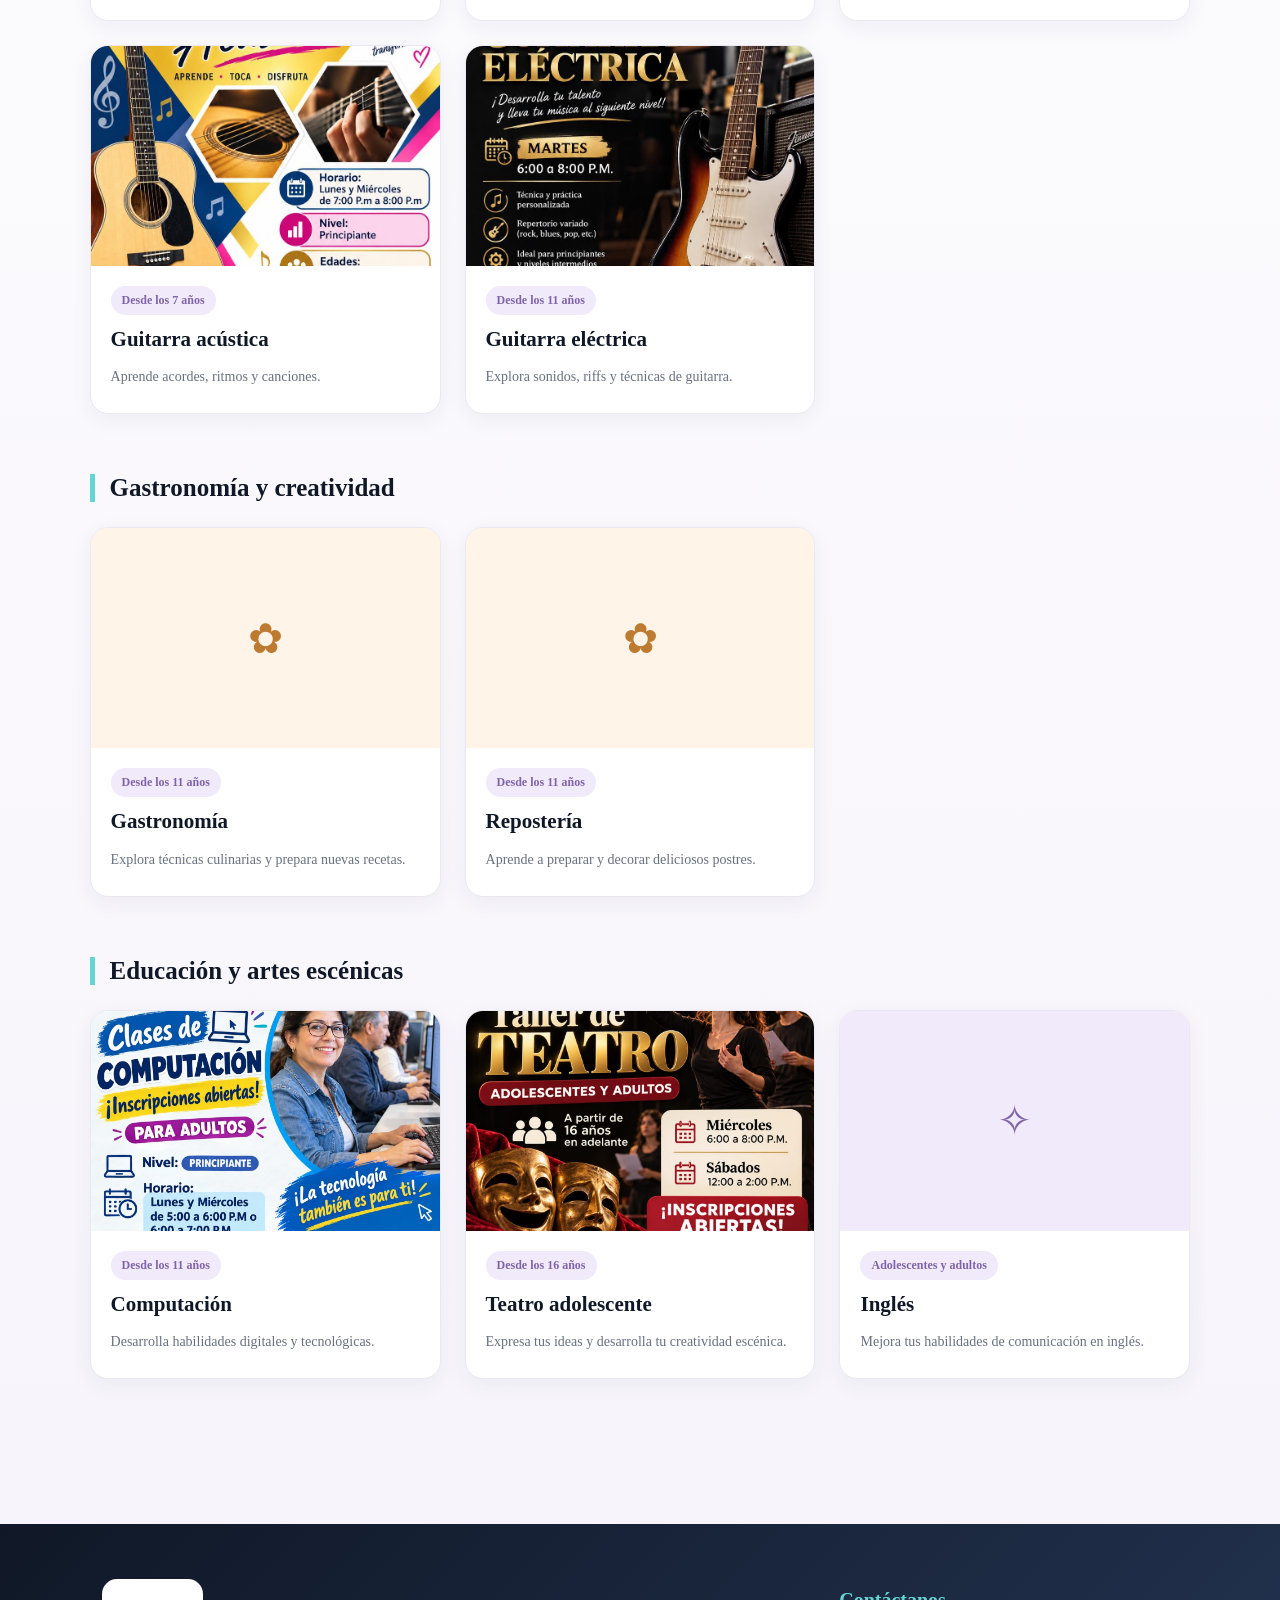
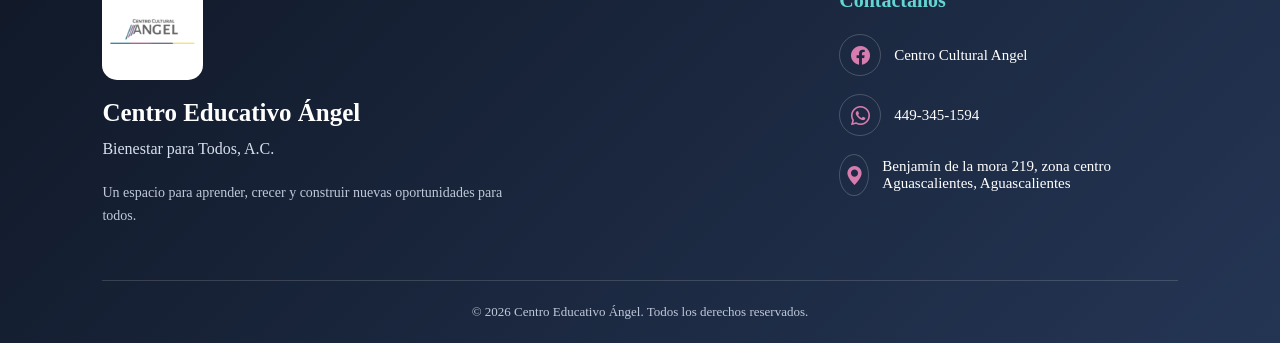
==== commit 19e05a7f: "Add files via upload" ====
--- a/index.html
+++ b/index.html
@@ -1,25 +1,72 @@
 <!DOCTYPE html>
 <html lang="es">
-
 <head>
     <meta charset="UTF-8">
     <meta name="viewport" content="width=device-width, initial-scale=1.0">
 
-    <link rel="stylesheet" href="./styles/style.css">
-
-    <!-- Fuente Quicksand -->
+    <!-- SEO PRINCIPAL -->
+    <title>Centro Educativo Ángel | Talleres en Aguascalientes</title>
+
+    <meta name="description"
+        content="Centro Educativo Ángel en Aguascalientes. Descubre nuestros talleres de ballet, piano, guitarra, gastronomía, repostería, computación e inglés para niños, jóvenes y adultos.">
+
+    <meta name="author" content="Centro Educativo Ángel">
+    <meta name="robots" content="index, follow">
+    <meta name="language" content="Spanish">
+
+    <!-- PALABRAS CLAVE -->
+    <meta name="keywords"
+        content="Centro Educativo Ángel, talleres en Aguascalientes, cursos para niños, ballet, piano, guitarra, computación, gastronomía, repostería, inglés">
+
+    <!-- OPEN GRAPH -->
+    <meta property="og:type" content="website">
+    <meta property="og:locale" content="es_MX">
+    <meta property="og:site_name" content="Centro Educativo Ángel">
+    <meta property="og:title" content="Centro Educativo Ángel | Bienestar para Todos">
+    <meta property="og:description"
+        content="Conoce nuestros talleres educativos, artísticos y culturales en Aguascalientes.">
+    <meta property="og:image"
+        content="https://centro-cultural-angel.web.app/assets/img/logo_cca_rbg2.png">
+    <meta property="og:url"
+        content="https://centro-cultural-angel.web.app/">
+
+    <!-- URL CANÓNICA -->
+    <link rel="canonical" href="https://centro-cultural-angel.web.app/">
+
+    <!-- DATOS ESTRUCTURADOS -->
+    <script type="application/ld+json">
+    {
+        "@context": "https://schema.org",
+        "@type": "EducationalOrganization",
+        "name": "Centro Educativo Ángel",
+        "alternateName": "Bienestar para Todos, A.C.",
+        "description": "Centro educativo con talleres artísticos, culturales y educativos para niños, jóvenes y adultos.",
+        "url": "https://centro-cultural-angel.web.app/",
+        "logo": "https://centro-cultural-angel.web.app/assets/img/logo_cca_rbg2.png",
+        "address": {
+            "@type": "PostalAddress",
+            "addressLocality": "Aguascalientes",
+            "addressRegion": "Aguascalientes",
+            "addressCountry": "MX"
+        }
+    }
+    </script>
+
+    <!-- ESTILOS -->
+    <link rel="stylesheet" href="./styles/home_styles.css">
+
+    <!-- FUENTE QUICKSAND -->
     <link rel="preconnect" href="https://fonts.googleapis.com">
     <link rel="preconnect" href="https://fonts.gstatic.com" crossorigin>
     <link href="https://fonts.googleapis.com/css2?family=Quicksand:wght@300..700&display=swap" rel="stylesheet">
 
-    <!-- Icono de pestaña -->
-    <link rel="icon" type="image/png" href="./assets/img/logo_1_ccarb.png">
-
-    <!-- Bootstrap Icons -->
+    <!-- FAVICON -->
+    <link rel="icon" type="image/png" href="./assets/img/logo_cca_rbg2.png">
+
+    <!-- BOOTSTRAP ICONS -->
     <link rel="stylesheet" href="https://cdn.jsdelivr.net/npm/bootstrap-icons@1.11.3/font/bootstrap-icons.min.css">
-
-    <title>Home</title>
 </head>
+
 
 <body>
 
@@ -30,7 +77,7 @@
         <div class="header-logo">
             <a href="#inicio">
                 <img
-                    src="./assets/img/logo_1_ccarb.png"
+                    src="./assets/img/logo_cca_rbg2.png"
                     class="logo2"
                     alt="Logo Centro Educativo Ángel"
                 >
@@ -62,7 +109,7 @@
                         Iniciar sesión
                     </a>
 
-                    <a href="./templates/registro.html" class="user-btn register-btn">
+                    <a href="./templates/register.html" class="user-btn register-btn">
                         Crear cuenta
                     </a>
                 </div>
@@ -105,7 +152,19 @@
                 </figure>
 
                 <figure class="gallery-item">
-                    <img src="./assets/img/evento.jpeg" alt="Evento del Centro Educativo Ángel">
+                    <img src="./assets/vacant/v_canto.jpeg" alt="Imagen principal">
+                </figure>
+
+                <figure class="gallery-item">
+                    <img src="./assets/vacant/v_dyp.jpeg" alt="Imagen principal">
+                </figure>
+
+                <figure class="gallery-item">
+                    <img src="./assets/vacant/v_gut_a.jpeg" alt="Imagen principal">
+                </figure>
+
+                <figure class="gallery-item">
+                    <img src="./assets/vacant/v_sax.jpeg" alt="Imagen principal">
                 </figure>
 
             </div>
@@ -121,11 +180,12 @@
                 </button>
             </nav>
         </section>
+
         <!-- ====== DESCUBRIR ===== -->
         <section id="descubrir" class="talleres">
             <div class="talleres-header">
                 <span class="talleres-etiqueta">APRENDE ALGO NUEVO</span>
-                <h1>Descubre los nuevos talleres</h1>
+                <h1>Descubre los proximos talleres</h1>
                 <p>
                     Aprende, crea y desarrolla nuevas habilidades
                     con nuestros talleres para todas las edades.
@@ -260,7 +320,7 @@
                     </article>
 
                     <article class="taller-item musica">
-                        <span class="taller-icono">♫</span>
+                        <img src="./assets/img/guitarra electrica.jpeg" alt="">
                         <span class="taller-edad">Desde los 11 años</span>
                         <h3>Guitarra eléctrica</h3>
                         <p>Explora sonidos, riffs y técnicas de guitarra.</p>
@@ -306,7 +366,7 @@
                     </article>
 
                     <article class="taller-item educacion">
-                        <img src="./assets/img/teatro_i.jpeg" alt="">
+                        <img src="./assets/img/teatro_A.jpeg" alt="">
                         <span class="taller-edad">Desde los 16 años</span>
                         <h3>Teatro adolescente</h3>
                         <p>Expresa tus ideas y desarrolla tu creatividad escénica.</p>
@@ -326,7 +386,7 @@
 
 
                 <!-- ====== HISTORIA ====== -->
-        <section id="historia" class="historia">
+        <!-- <section id="historia" class="historia">
 
             <div class="texto_historia">
                 <span class="historia-etiqueta">NUESTRA HISTORIA</span>
@@ -364,7 +424,7 @@
                 </div>
             </div>
 
-        </section>
+        </section> -->
 
 
     </main>
--- a/styles/home_styles.css
+++ b/styles/home_styles.css
@@ -0,0 +1,1337 @@
+/* =========================
+   RESET Y VARIABLES
+========================= */
+* {
+    padding: 0;
+    margin: 0;
+}
+html {
+    scroll-behavior: smooth;
+}
+:root {
+    --azul-principal: #65d5d4;
+    --blanco: #ffffff;
+    --negro: #000000;
+    --rosa-principal: #D77CAE;
+    --morado-principal: #8064A9;
+    --font_s: "Quicksand", Arial, sans-serif;
+}
+
+/* =========================
+   HEADER Y LOGO
+========================= */
+.header {
+    display: flex;
+    align-items: center;
+    gap: 25px;
+    padding: 15px 35px;
+    font-family: var(--font_s);
+    background: linear-gradient(135deg, #101827, #243554);
+    border-bottom: 4px solid var(--azul-principal);
+    box-shadow: 0 4px 12px rgba(0, 0, 0, 0.2);
+    position: relative;
+    overflow: visible;
+    z-index: 100;
+}
+
+.header-logo {
+    display: flex;
+    align-items: center;
+}
+
+.logo2 {
+    width: 150px;
+    max-width: 100%;
+    height: auto;
+    object-fit: contain;
+    filter: 
+        drop-shadow(1px 0 0 #e1e1e178)
+        drop-shadow(-1px 0 0 #e1e1e178)
+        drop-shadow(0 1px 0 #e1e1e178)
+        drop-shadow(0 -1px 0 #e1e1e178);
+}
+
+.header-text {
+    color: var(--blanco);
+}
+
+.header-text h1 {
+    margin: 0;
+    color: var(--blanco);
+    font-family: var(--font_s);
+    font-size: 28px;
+    font-weight: 700;
+    letter-spacing: 0.5px;
+}
+
+.header-text p {
+    margin: 5px 0 0;
+    color: var(--azul-principal);
+    font-family: Arial, sans-serif;
+    font-size: 14px;
+    letter-spacing: 1px;
+}
+
+/* =========================
+   NAVEGACIÓN
+========================= */
+.options {
+    display: flex;
+    align-items: center;
+    gap: 25px;
+    margin-left: auto;
+    position: relative;
+    font-family: var(--font_s);
+}
+
+.nav-links {
+    display: flex;
+    align-items: center;
+    gap: 25px;
+}
+
+.options .a {
+    position: relative;
+    display: inline-block;
+    color: var(--blanco);
+    font-size: 16px;
+    text-decoration: none;
+    transition: color 0.3s ease, transform 0.3s ease;
+}
+
+.options .a::after {
+    content: "";
+    position: absolute;
+    left: 50%;
+    bottom: -5px;
+    width: 0;
+    height: 3px;
+    border-radius: 5px;
+    background-color: var(--rosa-principal);
+    transform: translateX(-50%);
+    transition: width 0.3s ease;
+}
+
+.options .a:hover {
+    color: var(--rosa-principal);
+    transform: translateY(-3px);
+}
+
+.options .a:hover::after {
+    width: 100%;
+}
+
+/* =========================
+   MENÚ DE USUARIO
+========================= */
+.bi-person {
+    font-size: 24px;
+}
+
+.user-menu {
+    position: relative;
+    display: inline-block;
+    flex-shrink: 0;
+}
+
+.user-icon {
+    display: inline-flex;
+    align-items: center;
+    justify-content: center;
+    padding: 8px;
+    color: var(--blanco);
+    font-size: 28px;
+    text-decoration: none;
+    transition: color 0.3s ease;
+}
+
+.user-icon:hover {
+    color: var(--rosa-principal);
+}
+
+.user-dropdown {
+    position: absolute;
+    top: 100%;
+    right: 0;
+    z-index: 1000;
+    display: flex;
+    flex-direction: column;
+    gap: 10px;
+    width: 230px;
+    padding: 15px;
+    box-sizing: border-box;
+    color: var(--negro);
+    background-color: var(--blanco);
+    border-radius: 12px;
+    box-shadow: 0 8px 25px rgba(0, 0, 0, 0.2);
+    opacity: 0;
+    visibility: hidden;
+    transform: translateY(10px);
+    transition: opacity 0.25s ease, transform 0.25s ease, visibility 0.25s ease;
+}
+
+.user-dropdown p {
+    font-size: 14px;
+    line-height: 1.5;
+}
+
+.user-menu:hover .user-dropdown,
+.user-menu:focus-within .user-dropdown {
+    opacity: 1;
+    visibility: visible;
+    transform: translateY(0);
+}
+
+.user-dropdown .user-btn {
+    display: block;
+    padding: 10px;
+    color: var(--blanco);
+    background-color: var(--morado-principal);
+    border: 2px solid var(--morado-principal);
+    border-radius: 8px;
+    font-size: 14px;
+    text-align: center;
+    text-decoration: none;
+    transition: all 0.3s ease;
+}
+
+.user-dropdown .user-btn:hover {
+    color: var(--morado-principal);
+    background-color: var(--blanco);
+}
+
+.user-dropdown .register-btn {
+    color: var(--rosa-principal);
+    background-color: var(--blanco);
+    border-color: var(--rosa-principal);
+}
+
+.user-dropdown .register-btn:hover {
+    color: var(--blanco);
+    background-color: var(--rosa-principal);
+}
+
+/* =========================
+   BOTÓN HAMBURGUESA
+========================= */
+.menu-toggle {
+    display: none;
+    align-items: center;
+    justify-content: center;
+    padding: 5px;
+    color: var(--blanco);
+    background: transparent;
+    border: none;
+    font-size: 32px;
+    line-height: 1;
+    cursor: pointer;
+}
+
+.menu-toggle:hover {
+    color: var(--rosa-principal);
+}
+
+/* =========================
+   CARRUSEL
+========================= */
+#gallery {
+    position: relative;
+    width: 85%;
+    max-width: 1100px;
+    height: 450px;
+    margin: 40px auto;
+    overflow: hidden;
+    background: #111;
+    border-radius: 15px;
+}
+
+.gallery-container {
+    display: flex;
+    height: 100%;
+    transition: transform 0.6s ease-in-out;
+}
+
+.gallery-item {
+    position: relative;
+    display: flex;
+    flex: 0 0 100%;
+    align-items: center;
+    justify-content: center;
+    min-width: 100%;
+    height: 100%;
+    margin: 0;
+    overflow: hidden;
+    isolation: isolate;
+}
+
+.gallery-item::before {
+    content: "";
+    position: absolute;
+    inset: -20px;
+    z-index: -2;
+    background-image: var(--gallery-bg);
+    background-position: center;
+    background-size: cover;
+    background-repeat: no-repeat;
+    filter: blur(18px);
+    opacity: 0.75;
+    transform: scale(1.05);
+}
+
+.gallery-item::after {
+    content: "";
+    position: absolute;
+    inset: 0;
+    z-index: -1;
+    background: rgba(0, 0, 0, 0.2);
+}
+
+.gallery-item img {
+    position: relative;
+    z-index: 0;
+    display: block;
+    width: 100%;
+    height: 100%;
+    object-fit: contain;
+}
+
+.gallery-item figcaption {
+    position: absolute;
+    bottom: 0;
+    left: 0;
+    z-index: 1;
+    width: 100%;
+    padding: 20px;
+    box-sizing: border-box;
+    color: var(--blanco);
+    background: linear-gradient(transparent, rgba(0, 0, 0, 0.8));
+    font-size: 18px;
+}
+
+.gallery-navigation {
+    position: absolute;
+    top: 50%;
+    left: 0;
+    z-index: 2;
+    display: flex;
+    align-items: center;
+    justify-content: space-between;
+    width: 100%;
+    padding: 0 15px;
+    box-sizing: border-box;
+    transform: translateY(-50%);
+    pointer-events: none;
+}
+
+.nav-button {
+    padding: 12px 18px;
+    color: var(--blanco);
+    background-color: #3e3e3e54;
+    border: 2px solid #3e3e3e54;
+    border-radius: 8px;
+    cursor: pointer;
+    pointer-events: auto;
+    transition: background-color 0.3s ease;
+}
+
+.nav-button:hover {
+    background-color: #89888854;
+}
+
+
+/* =========================
+   DESCUBRIR: TALLERES DESTACADOS
+========================= */
+#descubrir.talleres {
+    padding: 80px 8%;
+    background: #f7f8fc;
+    border-top: 5px solid var(--morado-principal);
+}
+
+#descubrir .talleres-header {
+    max-width: 750px;
+    margin: 0 auto 45px;
+    text-align: center;
+}
+
+.talleres-etiqueta {
+    display: inline-block;
+    margin-bottom: 12px;
+    color: var(--morado-principal);
+    font-size: 20px;
+    font-weight: 700;
+    letter-spacing: 3px;
+}
+
+#descubrir .talleres-header h1 {
+    margin: 0 0 16px;
+    color: #101827;
+    font-family: var(--font_s);
+    font-size: clamp(28px, 4vw, 42px);
+}
+
+#descubrir .talleres-header p {
+    margin: 0;
+    color: #626b7a;
+    font-family: var(--font_s);
+    font-size: 17px;
+    line-height: 1.7;
+}
+
+#descubrir .talleres-container {
+    display: grid;
+    grid-template-columns: repeat(2, minmax(0, 1fr));
+    gap: 30px;
+    max-width: 1100px;
+    margin: 0 auto;
+}
+
+#descubrir .taller-card {
+    overflow: hidden;
+    background: #ffffff;
+    border: 1px solid #e9eaf2;
+    border-radius: 18px;
+    box-shadow: 0 8px 25px rgba(16, 24, 39, 0.07);
+    transition: transform 0.3s ease, box-shadow 0.3s ease;
+}
+
+#descubrir .taller-card:hover {
+    transform: translateY(-8px);
+    box-shadow: 0 16px 35px rgba(16, 24, 39, 0.13);
+}
+
+#descubrir .taller-imagen {
+    position: relative;
+    height: 400px;
+    overflow: hidden;
+    background: #e8eaf0;
+}
+
+#descubrir .taller-imagen img {
+    display: block;
+    width: 100%;
+    height: 100%;
+    object-fit: cover;
+    transition: transform 0.5s ease;
+}
+
+#descubrir .taller-card:hover .taller-imagen img {
+    transform: scale(1.06);
+}
+
+#descubrir .taller-numero {
+    position: absolute;
+    top: 16px;
+    left: 16px;
+    padding: 9px 13px;
+    color: #ffffff;
+    background: #101827;
+    border-radius: 8px;
+    font-size: 14px;
+    font-weight: 700;
+}
+
+#descubrir .taller-info {
+    padding: 25px;
+}
+
+#descubrir .taller-categoria {
+    display: inline-block;
+    margin-bottom: 10px;
+    font-size: 12px;
+    font-weight: 700;
+    letter-spacing: 1.5px;
+}
+
+#descubrir .taller-categoria.adultos {
+    color: var(--morado-principal);
+}
+
+#descubrir .taller-categoria.ninos {
+    color: #c45c91;
+}
+
+#descubrir .taller-info h2 {
+    margin: 0 0 12px;
+    color: #101827;
+    font-family: var(--font_s);
+    font-size: 23px;
+}
+
+#descubrir .taller-info p {
+    margin: 0;
+    color: #626b7a;
+    font-family: var(--font_s);
+    font-size: 15px;
+    line-height: 1.7;
+}
+
+/* =========================
+   HISTORIA
+========================= */
+.historia {
+    display: flex;
+    color: var(--negro);
+    font-family: var(--font_s);
+    border-top: 5px solid var(--morado-principal);
+}
+
+.texto_historia {
+    margin: 3%;
+}
+
+/* =========================
+   TALLERES
+========================= */
+.seccion-talleres {
+    padding: 85px 7%;
+    background: linear-gradient(180deg, #ffffff, #f7f5fb);
+    border-top: 5px solid var(--morado-principal);
+}
+
+.talleres-titulo {
+    max-width: 750px;
+    margin: 0 auto 65px;
+    text-align: center;
+}
+
+.talleres-etiqueta {
+    display: inline-block;
+    margin-bottom: 14px;
+    color: var(--morado-principal);
+    font-size: 12px;
+    font-weight: 700;
+    letter-spacing: 3px;
+}
+
+.talleres-titulo h1 {
+    margin: 0 0 18px;
+    color: #101827;
+    font-size: clamp(32px, 4vw, 46px);
+    font-family: var(--font_s);
+}
+
+.talleres-titulo p {
+    color: #687080;
+    font-size: 17px;
+    line-height: 1.8;
+    font-family: Arial, Helvetica, sans-serif;
+}
+
+.categoria-talleres {
+    max-width: 1200px;
+    margin: 0 auto 60px;
+}
+
+.categoria-titulo {
+    margin: 0 0 25px;
+    padding-left: 15px;
+    color: #101827;
+    border-left: 5px solid var(--azul-principal);
+    font-size: 25px;
+}
+
+.talleres-grid {
+    display: grid;
+    grid-template-columns: repeat(3, minmax(0, 1fr));
+    gap: 24px;
+    align-items: stretch;
+}
+
+.taller-item {
+    position: relative;
+    display: flex;
+    flex-direction: column;
+    min-width: 0;
+    overflow: hidden;
+    background: var(--blanco);
+    border: 1px solid #ece8f2;
+    border-radius: 18px;
+    box-shadow: 0 6px 22px rgba(36, 53, 84, 0.06);
+    transition: transform 0.3s ease, box-shadow 0.3s ease, border-color 0.3s ease;
+}
+
+.taller-item:hover {
+    border-color: var(--azul-principal);
+    box-shadow: 0 14px 30px rgba(36, 53, 84, 0.12);
+    transform: translateY(-6px);
+}
+
+.taller-item img {
+    display: block;
+    flex-shrink: 0;
+    width: 100%;
+    height: 220px;
+    object-fit: cover;
+    object-position: center;
+}
+
+.taller-icono {
+    display: flex;
+    align-items: center;
+    justify-content: center;
+    flex-shrink: 0;
+    width: 100%;
+    height: 220px;
+    margin: 0;
+    color: #278c8c;
+    background: #e7fafa;
+    border-radius: 0;
+    font-size: 42px;
+}
+
+.taller-edad {
+    align-self: flex-start;
+    display: inline-block;
+    margin: 20px 20px 10px;
+    padding: 7px 11px;
+    color: var(--morado-principal);
+    background: #f0eafa;
+    border-radius: 30px;
+    font-size: 12px;
+    font-weight: 700;
+}
+
+.taller-item h3 {
+    margin: 0 20px 10px;
+    color: #101827;
+    font-size: 21px;
+    line-height: 1.4;
+}
+
+.taller-item p {
+    margin: 0 20px 24px;
+    color: #687080;
+    font-size: 14px;
+    line-height: 1.8;
+}
+
+.danza .taller-icono {
+    color: #c45c91;
+    background: #fff0f6;
+}
+
+.musica .taller-icono {
+    color: #278c8c;
+    background: #e7fafa;
+}
+
+.gastronomia .taller-icono {
+    color: #bd7b32;
+    background: #fff4e7;
+}
+
+.educacion .taller-icono {
+    color: var(--morado-principal);
+    background: #f0eafa;
+}
+
+/* ========================================
+   SECCIÓN HISTORIA
+======================================== */
+
+.historia {
+    display: grid;
+    grid-template-columns: 1fr 1fr;
+    align-items: center;
+    gap: 60px;
+
+    padding: 90px 8%;
+
+    background: linear-gradient(
+        135deg,
+        #ffffff 0%,
+        #f7f8fc 100%
+    );
+
+    border-top: 4px solid var(--morado-principal);
+    overflow: hidden;
+}
+
+/* TEXTO */
+
+.texto_historia {
+    max-width: 600px;
+}
+
+.historia-etiqueta {
+    display: inline-block;
+    margin-bottom: 18px;
+
+    color: var(--morado-principal);
+    font-size: 13px;
+    font-weight: 700;
+    letter-spacing: 3px;
+    text-transform: uppercase;
+}
+
+.texto_historia h1 {
+    position: relative;
+    margin: 0 0 28px;
+
+    color: #101827;
+    font-size: clamp(30px, 4vw, 46px);
+    font-weight: 700;
+    line-height: 1.2;
+}
+
+.texto_historia h1::after {
+    content: "";
+    display: block;
+
+    width: 75px;
+    height: 5px;
+
+    margin-top: 18px;
+
+    background: linear-gradient(
+        90deg,
+        var(--morado-principal),
+        var(--rosa-principal)
+    );
+
+    border-radius: 10px;
+}
+
+.texto_historia p {
+    margin: 0 0 18px;
+
+    color: #555b68;
+    font-size: 16px;
+    line-height: 1.9;
+    text-align: justify;
+}
+
+/* IMÁGENES Y LOGOTIPOS */
+
+.imagenes_historia {
+    display: grid;
+    grid-template-columns: repeat(2, minmax(0, 1fr));
+    align-items: center;
+    gap: 24px;
+
+    width: 100%;
+}
+
+.historia-logo {
+    display: flex;
+    align-items: center;
+    justify-content: center;
+
+    min-height: 240px;
+    padding: 24px;
+
+    background-color: #ffffff;
+    border: 1px solid #eceaf3;
+    border-radius: 20px;
+
+    box-shadow: 0 12px 35px rgba(16, 24, 39, 0.08);
+
+    transition:
+        transform 0.3s ease,
+        box-shadow 0.3s ease;
+}
+
+.historia-logo:hover {
+    transform: translateY(-6px);
+
+    box-shadow: 0 18px 40px rgba(16, 24, 39, 0.13);
+}
+
+.historia-logo img {
+    display: block;
+
+    width: 100%;
+    max-width: 190px;
+    max-height: 200px;
+    height: auto;
+
+    object-fit: contain;
+}
+
+
+/* ========================================
+   FOOTER / CONTACTO
+======================================== */
+
+.footer {
+    background: linear-gradient(
+        135deg,
+        #101827,
+        #243554
+    );
+
+    color: #ffffff;
+    padding: 55px 8% 0;
+}
+
+/* Contenido principal */
+
+.footer-contenido {
+    display: grid;
+    grid-template-columns: 2fr 1fr;
+    gap: 60px;
+
+    max-width: 1200px;
+    margin: 0 auto;
+    padding-bottom: 40px;
+}
+
+/* Información de la institución */
+
+.footer-info {
+    max-width: 480px;
+}
+
+.footer-logo {
+    width: 85px;
+    height: 85px;
+    object-fit: contain;
+    margin-bottom: 15px;
+
+    background: #ffffff;
+    border-radius: 15px;
+    padding: 8px;
+}
+
+.footer-info h2 {
+    margin: 0 0 8px;
+    font-size: 25px;
+    font-weight: 700;
+}
+
+.footer-info > p {
+    margin: 0 0 12px;
+    color: #d8e0ef;
+    line-height: 1.7;
+}
+
+.footer-info .footer-descripcion {
+    max-width: 400px;
+    margin-top: 18px;
+    color: #bfc9da;
+    font-size: 14px;
+}
+
+/* Enlaces de contacto */
+
+.footer-contacto h3 {
+    margin: 10px 0 22px;
+    font-size: 20px;
+    color: var(--azul-principal);
+}
+
+.footer-enlace {
+    display: flex;
+    align-items: center;
+    gap: 13px;
+
+    width: fit-content;
+    margin-bottom: 18px;
+
+    color: #ffffff;
+    text-decoration: none;
+    font-size: 15px;
+
+    transition:
+        color 0.3s ease,
+        transform 0.3s ease;
+}
+
+.footer-enlace i {
+    display: flex;
+    align-items: center;
+    justify-content: center;
+
+    width: 40px;
+    height: 40px;
+
+    border: 1px solid rgba(255, 255, 255, 0.2);
+    border-radius: 50%;
+
+    color: var(--rosa-principal);
+    font-size: 19px;
+
+    transition:
+        background 0.3s ease,
+        color 0.3s ease;
+}
+
+.footer-enlace:hover {
+    color: var(--azul-principal);
+    transform: translateX(5px);
+}
+
+.footer-enlace:hover i {
+    background: var(--morado-principal);
+    color: #ffffff;
+}
+
+/* Franja inferior */
+
+.footer-inferior {
+    border-top: 1px solid rgba(255, 255, 255, 0.15);
+    padding: 20px 0;
+    text-align: center;
+}
+
+.footer-inferior p {
+    margin: 0;
+    color: #bfc9da;
+    font-size: 13px;
+    line-height: 1.7;
+}
+
+
+
+/* =========================
+   TABLET
+========================= */
+@media (max-width: 950px) {
+
+    /* TALLERES */
+    .seccion-talleres {
+        padding: 70px 5%;
+    }
+
+    .talleres-grid {
+        grid-template-columns: repeat(2, minmax(0, 1fr));
+    }
+
+    /* HISTORIA */
+    .historia {
+        gap: 35px;
+        padding: 70px 6%;
+    }
+
+    .imagenes_historia {
+        gap: 15px;
+    }
+
+    .historia-logo {
+        min-height: 190px;
+        padding: 18px;
+    }
+
+    .historia-logo img {
+        max-height: 155px;
+    }
+
+    /* DESCUBRIR */
+    #descubrir .talleres-container {
+        gap: 22px;
+    }
+
+    #descubrir .taller-imagen {
+        height: 300px;
+    }
+
+    #descubrir .taller-info {
+        padding: 22px;
+    }
+}
+
+
+/* =========================
+   CELULARES
+========================= */
+@media (max-width: 600px) {
+
+    /* ENCABEZADO */
+    .header {
+        flex-wrap: wrap;
+        gap: 10px;
+        padding: 12px 20px;
+    }
+
+    .logo2 {
+        width: 110px;
+    }
+
+    .header-text h1 {
+        font-size: 22px;
+    }
+
+    .header-text p {
+        font-size: 12px;
+    }
+
+    .options {
+        position: relative;
+        display: flex;
+        align-items: center;
+        justify-content: space-between;
+        flex-wrap: nowrap;
+        gap: 0;
+        width: 100%;
+        margin-left: 0;
+    }
+
+    .user-menu {
+        order: 1;
+        margin-right: auto;
+    }
+
+    .user-icon {
+        padding: 6px;
+    }
+
+    .menu-toggle {
+        display: inline-flex;
+        order: 2;
+        margin-left: auto;
+    }
+
+    .nav-links {
+        position: absolute;
+        top: calc(100% + 12px);
+        right: 0;
+        z-index: 1001;
+        display: none;
+        flex-direction: column;
+        align-items: stretch;
+        gap: 0;
+        width: 220px;
+        max-width: 85vw;
+        padding: 12px;
+        box-sizing: border-box;
+        background: linear-gradient(135deg, #101827, #243554);
+        border: 1px solid var(--azul-principal);
+        border-radius: 12px;
+        box-shadow: 0 8px 25px rgba(0, 0, 0, 0.3);
+    }
+
+    .nav-links.active {
+        display: flex;
+    }
+
+    .nav-links .a {
+        display: block;
+        padding: 12px;
+        font-size: 14px;
+    }
+
+    .nav-links .a::after {
+        display: none;
+    }
+
+    .nav-links .a:hover {
+        color: var(--rosa-principal);
+        background: rgba(255, 255, 255, 0.06);
+        border-radius: 6px;
+        transform: none;
+    }
+
+    .user-dropdown {
+        right: auto;
+        left: 0;
+        width: 220px;
+        max-width: 80vw;
+    }
+
+
+    /* GALERÍA */
+    #gallery {
+        width: 95%;
+        height: 300px;
+        margin: 25px auto;
+    }
+
+    .gallery-item figcaption {
+        padding: 12px;
+        font-size: 14px;
+    }
+
+    .nav-button {
+        padding: 8px 12px;
+        font-size: 12px;
+    }
+
+
+    /* DESCUBRIR */
+    #descubrir.talleres {
+        width: 100%;
+        padding: 45px 18px;
+        box-sizing: border-box;
+        overflow: hidden;
+    }
+
+    #descubrir .talleres-header {
+        width: 100%;
+        margin: 0 auto 30px;
+        text-align: center;
+    }
+
+    #descubrir .talleres-header h1 {
+        font-size: 28px;
+        line-height: 1.25;
+        margin: 12px 0 16px;
+        overflow-wrap: break-word;
+    }
+
+    #descubrir .talleres-header p {
+        max-width: 360px;
+        margin: 0 auto;
+        font-size: 14px;
+        line-height: 1.7;
+    }
+
+    #descubrir .talleres-etiqueta {
+        font-size: 11px;
+        letter-spacing: 2px;
+    }
+
+    #descubrir .talleres-container {
+        display: grid;
+        grid-template-columns: minmax(0, 1fr);
+        gap: 24px;
+        width: 100%;
+        max-width: 420px;
+        margin: 0 auto;
+    }
+
+    #descubrir .taller-card {
+        width: 100%;
+        min-width: 0;
+        margin: 0;
+        box-sizing: border-box;
+        border-radius: 16px;
+        overflow: hidden;
+    }
+
+    #descubrir .taller-imagen {
+        position: relative;
+        width: 100%;
+        height: auto;
+        aspect-ratio: 16 / 10;
+        overflow: hidden;
+    }
+
+    #descubrir .taller-imagen img {
+        display: block;
+        width: 100%;
+        height: 100%;
+        object-fit: cover;
+    }
+
+    #descubrir .taller-numero {
+        font-size: 14px;
+    }
+
+    #descubrir .taller-info {
+        padding: 22px 20px;
+        box-sizing: border-box;
+    }
+
+    #descubrir .taller-info h2 {
+        margin: 12px 0;
+        font-size: 21px;
+        line-height: 1.35;
+        overflow-wrap: break-word;
+    }
+
+    #descubrir .taller-info p {
+        margin: 0;
+        font-size: 14px;
+        line-height: 1.7;
+    }
+
+
+    /* TALLERES */
+    .seccion-talleres {
+        padding: 55px 6%;
+    }
+
+    .talleres-titulo {
+        margin-bottom: 35px;
+    }
+
+    .talleres-titulo p {
+        font-size: 15px;
+    }
+
+    .categoria-talleres {
+        margin-bottom: 35px;
+    }
+
+    .categoria-titulo {
+        font-size: 21px;
+    }
+
+    .talleres-grid {
+        grid-template-columns: minmax(0, 1fr);
+        gap: 18px;
+    }
+
+    .taller-item img,
+    .taller-item .taller-icono {
+        height: 240px;
+    }
+
+
+    /* HISTORIA */
+    .historia {
+        grid-template-columns: minmax(0, 1fr);
+        gap: 30px;
+        padding: 50px 6%;
+        box-sizing: border-box;
+    }
+
+    .texto_historia {
+        max-width: 100%;
+        min-width: 0;
+    }
+
+    .texto_historia h1 {
+        font-size: 32px;
+        line-height: 1.25;
+    }
+
+    .texto_historia p {
+        font-size: 15px;
+        line-height: 1.8;
+        text-align: left;
+    }
+
+    .imagenes_historia {
+        grid-template-columns: repeat(2, minmax(0, 1fr));
+        gap: 12px;
+        min-width: 0;
+    }
+
+    .historia-logo {
+        min-width: 0;
+        min-height: 140px;
+        padding: 12px;
+        border-radius: 14px;
+        box-sizing: border-box;
+    }
+
+    .historia-logo img {
+        width: 100%;
+        max-height: 125px;
+        object-fit: contain;
+    }
+
+
+    /* FOOTER */
+    .footer {
+        padding: 40px 6% 0;
+        box-sizing: border-box;
+    }
+
+    .footer-contenido {
+        grid-template-columns: minmax(0, 1fr);
+        gap: 30px;
+        padding-bottom: 30px;
+    }
+
+    .footer-info {
+        max-width: 100%;
+        min-width: 0;
+    }
+
+    .footer-info h2 {
+        font-size: 22px;
+    }
+
+    .footer-contacto h3 {
+        margin-top: 0;
+    }
+
+    .footer-inferior p {
+        font-size: 12px;
+    }
+}
+
+
+/* =========================
+   CELULARES PEQUEÑOS
+========================= */
+@media (max-width: 380px) {
+
+    /* ENCABEZADO */
+    .header {
+        gap: 8px;
+        padding: 10px;
+    }
+
+    .logo2 {
+        width: 75px;
+    }
+
+    .header-text h1 {
+        font-size: 18px;
+    }
+
+    .header-text p {
+        font-size: 10px;
+        letter-spacing: 0.5px;
+    }
+
+
+    /* DESCUBRIR */
+    #descubrir.talleres {
+        padding: 38px 14px;
+    }
+
+    #descubrir .talleres-header h1 {
+        font-size: 25px;
+    }
+
+    #descubrir .taller-imagen {
+        aspect-ratio: 4 / 3;
+    }
+
+    #descubrir .taller-info {
+        padding: 18px 16px;
+    }
+
+    #descubrir .taller-info h2 {
+        font-size: 19px;
+    }
+
+
+    /* HISTORIA */
+    .historia {
+        padding: 45px 5%;
+    }
+
+    .texto_historia h1 {
+        font-size: 27px;
+    }
+
+    .historia-etiqueta {
+        font-size: 11px;
+        letter-spacing: 2px;
+    }
+
+    .imagenes_historia {
+        gap: 8px;
+    }
+
+    .historia-logo {
+        min-height: 120px;
+        padding: 8px;
+    }
+
+    .historia-logo img {
+        max-height: 100px;
+    }
+
+
+    /* FOOTER */
+    .footer {
+        padding-right: 5%;
+        padding-left: 5%;
+    }
+
+    .footer-logo {
+        width: 70px;
+        height: 70px;
+    }
+
+    .footer-info h2 {
+        font-size: 20px;
+    }
+}
